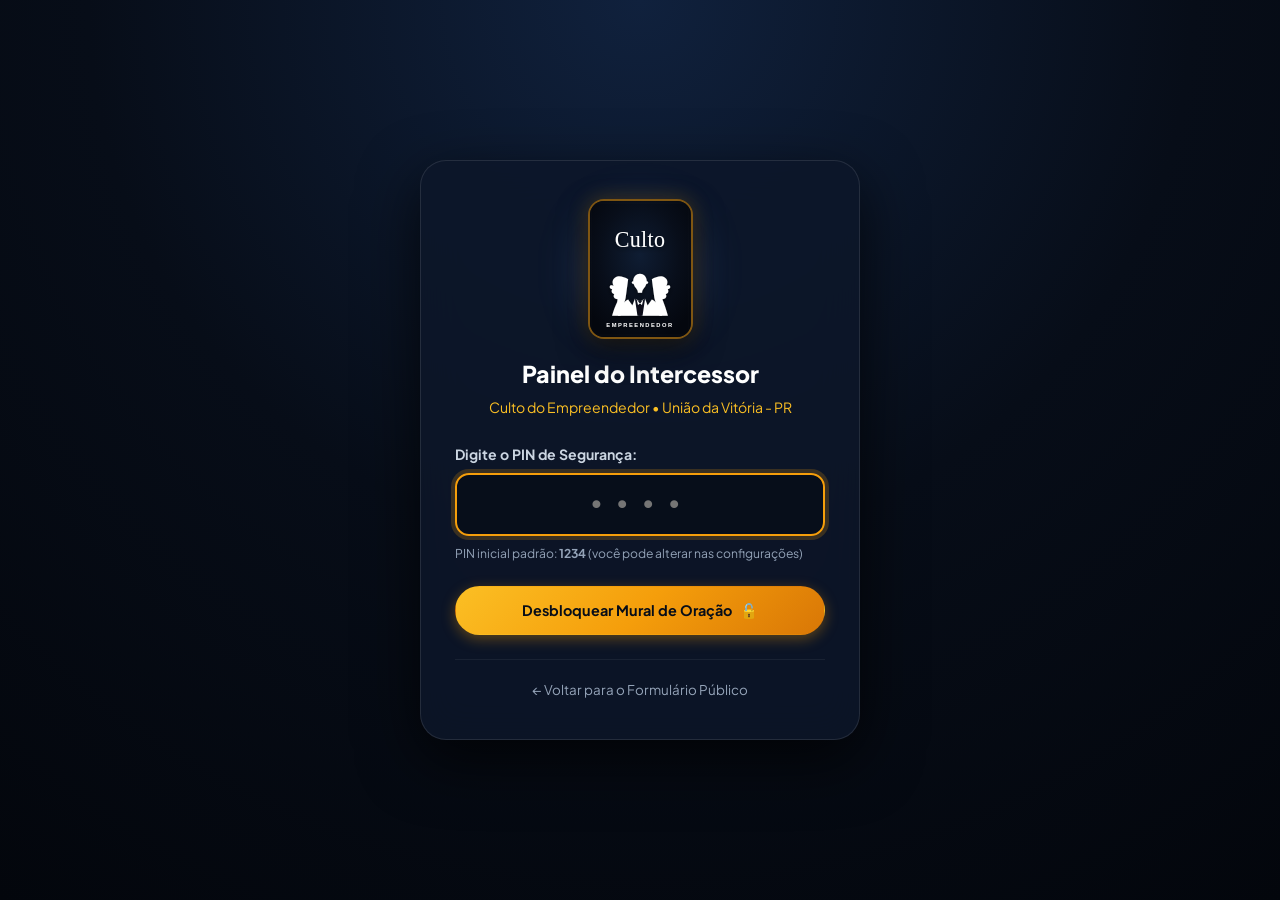
==== admin.html @ a6901bfe "Add files via upload" ====
<!DOCTYPE html>
<html lang="pt-BR">
<head>
  <meta charset="UTF-8">
  <meta name="viewport" content="width=device-width, initial-scale=1.0, maximum-scale=5.0, viewport-fit=cover">
  <meta name="theme-color" content="#060b14">
  <meta name="apple-mobile-web-app-capable" content="yes">
  <meta name="apple-mobile-web-app-status-bar-style" content="black-translucent">
  <meta name="apple-mobile-web-app-title" content="Painel do Intercessor">
  <meta name="mobile-web-app-capable" content="yes">
  <meta name="format-detection" content="telephone=no">
  <title>Painel do Intercessor - Mural Privado de Oração</title>
  <!-- Google Fonts -->
  <link rel="preconnect" href="https://fonts.googleapis.com">
  <link rel="preconnect" href="https://fonts.gstatic.com" crossorigin>
  <link href="https://fonts.googleapis.com/css2?family=Plus+Jakarta+Sans:wght@300;400;500;600;700;800&family=Playfair+Display:ital,wght@0,600;0,700;1,600&display=swap" rel="stylesheet">
  <link rel="stylesheet" href="style.css">
</head>
<body class="admin-page">

  <!-- TELA DE LOGIN / PIN DO ADMINISTRADOR -->
  <div id="admin-login-screen" class="login-overlay">
    <div class="login-card">
      <div class="login-header">
        <div class="login-logo-wrapper">
          <div class="logo-glow-aura small"></div>
          <img src="logo.svg" 
               alt="Culto do Empreendedor - União da Vitória PR" 
               class="admin-login-logo">
        </div>
        <h2 class="login-title">Painel do Intercessor</h2>
        <p class="login-subtitle">Culto do Empreendedor • União da Vitória - PR</p>
      </div>

      <form id="admin-login-form" class="login-form">
        <div class="pin-input-group">
          <label for="admin-pin-input">Digite o PIN de Segurança:</label>
          <input type="password" id="admin-pin-input" maxlength="10" placeholder="••••" inputmode="numeric" pattern="[0-9]*" autocomplete="current-password" required autofocus>
          <small class="pin-hint">PIN inicial padrão: <strong>1234</strong> (você pode alterar nas configurações)</small>
        </div>

        <button type="submit" class="btn btn-primary btn-block">
          <span>Desbloquear Mural de Oração</span>
          <span>🔓</span>
        </button>

        <p id="login-error-msg" class="login-error hidden">
          ⚠️ PIN incorreto. Tente novamente ou use o padrão 1234.
        </p>
      </form>
      <div class="login-footer">
        <a href="index.html" class="btn-link">← Voltar para o Formulário Público</a>
      </div>
    </div>
  </div>

  <!-- PAINEL PRINCIPAL DO ADMINISTRADOR (Exibido após autenticar) -->
  <div id="admin-main-dashboard" class="admin-dashboard hidden">
    
    <!-- Topbar Admin -->
    <header class="admin-topbar">
      <div class="admin-topbar-inner max-w">
        <div class="admin-brand">
          <img src="logo.svg" 
               alt="Culto do Empreendedor" 
               class="admin-brand-logo">
          <div>
            <h1 class="admin-title">Culto do Empreendedor</h1>
            <p class="admin-role-badge">União da Vitória - PR • Painel de Oração</p>
          </div>
        </div>

        <div class="admin-actions">
          <button id="btn-print-hospital" class="btn btn-secondary btn-sm btn-print-hosp-top" title="Gerar Lista em PDF das Visitas Feitas nos Hospitais">
            🏥 Visitas Hospitalares (PDF)
          </button>
          <button id="btn-print-list" class="btn btn-secondary btn-sm" title="Imprimir lista para o momento de oração">
            🖨️ Imprimir / PDF
          </button>
          <button id="btn-open-settings" class="btn btn-secondary btn-sm" title="Configurações e Senha">
            ⚙️ Configurações
          </button>
          <button id="btn-admin-logout" class="btn btn-subtle" title="Sair do painel">
            Sair 🚪
          </button>
        </div>
      </div>
    </header>

    <!-- Resumo & Estatísticas por Período -->
    <section class="admin-summary max-w">
      <div class="summary-cards-grid">
        <div class="summary-card active-card" data-period="all">
          <span class="sum-label">Total Geral</span>
          <span class="sum-count" id="count-total">0</span>
          <span class="sum-sub">Pedidos recebidos</span>
        </div>

        <div class="summary-card" data-period="today">
          <span class="sum-label">📅 Hoje</span>
          <span class="sum-count" id="count-today">0</span>
          <span class="sum-sub">Pedidos hoje</span>
        </div>

        <div class="summary-card" data-period="week">
          <span class="sum-label">🗓️ Esta Semana</span>
          <span class="sum-count" id="count-week">0</span>
          <span class="sum-sub">Últimos 7 dias</span>
        </div>

        <div class="summary-card" data-period="month">
          <span class="sum-label">📆 Este Mês</span>
          <span class="sum-count" id="count-month">0</span>
          <span class="sum-sub">Últimos 30 dias</span>
        </div>
      </div>
    </section>

    <!-- Barra de Filtros e Busca -->
    <section class="admin-filter-bar max-w">
      <!-- Seletor de Período (Hoje, Semana, Mês, Todos) -->
      <div class="period-tabs" id="period-tabs">
        <span class="filter-label">Período:</span>
        <button class="period-btn active" data-period="all">Todos</button>
        <button class="period-btn" data-period="today">📅 Por Dia (Hoje)</button>
        <button class="period-btn" data-period="week">🗓️ Por Semana</button>
        <button class="period-btn" data-period="month">📆 Por Mês</button>
      </div>

      <!-- Filtro por Status e Busca -->
      <div class="search-and-status">
        <div class="admin-search-box">
          <span>🔍</span>
          <input type="text" id="admin-search-input" placeholder="Buscar por nome, quem recebe ou propósito...">
        </div>

        <select id="select-status-filter" class="status-dropdown">
          <option value="all">Todos os Status</option>
          <option value="hospital">🏥 Visitas Hospitalares</option>
          <option value="pending">🟡 Aguardando Oração</option>
          <option value="prayed">🟢 Já Intercedido / Orado</option>
          <option value="answered">🎉 Graça Alcançada</option>
        </select>
      </div>
    </section>

    <!-- Mural de Pedidos do Administrador -->
    <main class="admin-content max-w">
      <div class="content-header-row">
        <h2 class="content-heading" id="view-title">Todos os Pedidos Recebidos</h2>
        <span class="content-counter" id="visible-counter">Exibindo 0 pedidos</span>
      </div>

      <!-- Grid de Cartões -->
      <div class="admin-prayers-grid" id="admin-prayers-grid">
        <!-- Renderizado dinamicamente pelo admin.js -->
      </div>

      <!-- Estado Vazio -->
      <div class="empty-state hidden" id="admin-empty-state">
        <div class="empty-icon">🕊️</div>
        <h3>Nenhum pedido encontrado neste período</h3>
        <p>Compartilhe o link do formulário público com as pessoas para receber os pedidos aqui.</p>
        <a href="index.html" class="btn btn-primary" style="margin-top: 14px;" target="_blank">
          Abrir Link do Formulário Público ↗️
        </a>
      </div>
    </main>

    <!-- MODAL: Configurações & Alterar PIN -->
    <div id="modal-settings" class="modal-overlay hidden">
      <div class="modal-card">
        <div class="modal-header">
          <h2 class="modal-title">⚙️ Configurações do Intercessor</h2>
          <button class="btn-close-modal" id="btn-close-settings">&times;</button>
        </div>
        <div class="modal-body">
          <div class="form-group">
            <label for="input-new-pin">Alterar PIN de Acesso:</label>
            <input type="password" id="input-new-pin" maxlength="10" placeholder="Novo PIN numérico">
            <small style="color: var(--text-muted);">Deixe vazio se não quiser alterar.</small>
          </div>

          <div class="form-group" style="margin-top: 10px;">
            <label>Backup e Segurança dos Dados:</label>
            <div style="display: flex; gap: 10px; margin-top: 6px;">
              <button id="btn-admin-export" class="btn btn-secondary btn-sm">Salvar Backup (JSON)</button>
              <button id="btn-seed-samples" class="btn btn-subtle btn-sm">Carregar Exemplos</button>
            </div>
          </div>
        </div>
        <div class="modal-actions" style="padding: 16px 24px; border-top: 1px solid var(--border-color);">
          <button id="btn-save-settings" class="btn btn-primary">Salvar Alterações</button>
        </div>
      </div>
    </div>

    <!-- MODAL: Testemunho / Graça Alcançada -->
    <div id="modal-admin-testimony" class="modal-overlay hidden">
      <div class="modal-card">
        <div class="modal-header">
          <h2 class="modal-title">🎉 Registrar Graça Alcançada</h2>
          <button class="btn-close-modal" id="btn-close-admin-testimony">&times;</button>
        </div>
        <div class="modal-body">
          <input type="hidden" id="target-prayer-id">
          <div class="form-group">
            <label for="admin-testimony-notes">Relato da Vitória ou Resposta de Oração:</label>
            <textarea id="admin-testimony-notes" rows="4" placeholder="Escreva como a oração foi respondida por Deus..."></textarea>
          </div>
        </div>
        <div class="modal-actions" style="padding: 16px 24px; border-top: 1px solid var(--border-color);">
          <button id="btn-confirm-testimony" class="btn btn-accent">Celebrar Graça 🙌</button>
        </div>
      </div>
    </div>

    <!-- MODAL: Imprimir / PDF de Visitas Hospitalares -->
    <div id="modal-print-hospital" class="modal-overlay hidden">
      <div class="modal-card modal-large">
        <div class="modal-header">
          <div>
            <h2 class="modal-title">🏥 Lista & Relatório de Visitas Hospitalares (PDF)</h2>
            <p class="modal-subtext">Culto do Empreendedor • Igreja Assembleia de Deus • União da Vitória - PR</p>
          </div>
          <button class="btn-close-modal" id="btn-close-print-hospital">&times;</button>
        </div>
        <div class="modal-body">
          <div class="hosp-print-toolbar">
            <div class="hosp-print-filter-wrap">
              <label for="select-hosp-print-status"><strong>Filtrar Visitas:</strong></label>
              <select id="select-hosp-print-status" class="hosp-select-filter">
                <option value="all">Todas as Visitas Hospitalares</option>
                <option value="prayed">Visitas Feitas / Realizadas (🟢 Oradas no Leito)</option>
                <option value="pending">Visitas Pendentes (🟡 Aguardando Visita)</option>
                <option value="answered">Visitas Concluídas com Graça (🎉 Altas Médicas)</option>
              </select>
            </div>
            <div id="hosp-print-summary-count" class="hosp-print-count-badge">
              Carregando visitas...
            </div>
          </div>

          <!-- Documento Visual Pré-visualizado -->
          <div class="hosp-print-preview-scroll">
            <div id="hosp-print-sheet-content" class="hosp-print-sheet">
              <!-- Renderizado dinamicamente via JS -->
            </div>
          </div>
        </div>
        <div class="modal-actions modal-actions-between">
          <button id="btn-close-print-hosp-bottom" class="btn btn-secondary">Fechar</button>
          <button id="btn-confirm-print-hospital" class="btn btn-primary btn-print-hosp-action">
            🖨️ Imprimir / Salvar em PDF
          </button>
        </div>
      </div>
    </div>

  </div>

  <!-- Toast -->
  <div id="toast" class="toast hidden">
    <span id="toast-message">Mensagem</span>
  </div>

  <script src="admin.js"></script>
</body>
</html>
---- style.css ----
/* ========================================================
   Culto do Empreendedor • União da Vitória - PR
   Folha de Estilos de Alto Padrão (Dark Luxury Executive)
   1. Design do Formulário Público (index.html)
   2. Design do Painel do Administrador (admin.html)
   3. Estilos de Impressão (@media print)
======================================================== */

:root {
  /* Paleta Executiva Noturna com Detalhes em Ouro Imperial */
  --bg-primary: #060b14;
  --bg-secondary: #0a1222;
  --bg-card: rgba(13, 23, 42, 0.85);
  --bg-card-hover: rgba(19, 33, 60, 0.9);
  --border-color: rgba(255, 255, 255, 0.1);
  --border-subtle: rgba(255, 255, 255, 0.06);

  --text-primary: #ffffff;
  --text-secondary: #cbd5e1;
  --text-muted: #94a3b8;

  --gold: #f59e0b;
  --gold-light: #fbbf24;
  --gold-warm: #fef08a;
  --gold-dark: #b45309;
  --gold-glow: rgba(245, 158, 11, 0.35);

  --primary: #f59e0b;
  --primary-hover: #d97706;
  --primary-soft: rgba(245, 158, 11, 0.15);

  --urgent-bg: rgba(239, 68, 68, 0.15);
  --urgent-border: rgba(239, 68, 68, 0.4);
  --urgent-text: #fca5a5;

  --success-bg: rgba(16, 185, 129, 0.15);
  --success-border: rgba(16, 185, 129, 0.35);
  --success-text: #6ee7b7;

  --radius-sm: 8px;
  --radius-md: 14px;
  --radius-lg: 22px;
  --radius-full: 9999px;

  --shadow-sm: 0 2px 8px rgba(0, 0, 0, 0.3);
  --shadow-md: 0 8px 24px rgba(0, 0, 0, 0.45);
  --shadow-lg: 0 16px 48px rgba(0, 0, 0, 0.6);
  --shadow-gold: 0 0 30px rgba(245, 158, 11, 0.28);

  --font-main: 'Plus Jakarta Sans', -apple-system, BlinkMacSystemFont, sans-serif;
  --font-serif: 'Playfair Display', Georgia, serif;
}

* {
  box-sizing: border-box;
  margin: 0;
  padding: 0;
}

body {
  font-family: var(--font-main);
  background-color: var(--bg-primary);
  color: var(--text-primary);
  line-height: 1.6;
  min-height: 100vh;
  -webkit-font-smoothing: antialiased;
}

.max-w {
  max-width: 1100px;
  margin-left: auto;
  margin-right: auto;
  padding-left: 20px;
  padding-right: 20px;
}

.hidden {
  display: none !important;
}

/* ========================================================
   PARTE 1: FORMULÁRIO PÚBLICO (index.html)
======================================================== */
.public-page {
  background: radial-gradient(circle at 50% 0%, #10213d 0%, #091224 45%, #040810 100%);
  display: flex;
  flex-direction: column;
  min-height: 100vh;
  position: relative;
  overflow-x: hidden;
}

.public-container {
  max-width: 680px;
  margin: 0 auto;
  padding: 30px 20px 50px;
  display: flex;
  flex-direction: column;
  gap: 22px;
  flex-grow: 1;
  position: relative;
  z-index: 10;
}

/* Top Header Público */
.public-header {
  text-align: center;
  padding: 10px 0 6px;
  display: flex;
  flex-direction: column;
  align-items: center;
}

/* Logo Oficial com Aura Estilosa */
.logo-wrapper {
  position: relative;
  display: inline-flex;
  justify-content: center;
  align-items: center;
  margin-bottom: 22px;
}

.logo-glow-aura {
  position: absolute;
  width: 170px;
  height: 220px;
  border-radius: 30px;
  background: radial-gradient(circle, rgba(245, 158, 11, 0.45) 0%, rgba(59, 130, 246, 0.25) 55%, transparent 75%);
  filter: blur(28px);
  animation: auraPulse 4s infinite ease-in-out;
  pointer-events: none;
}

.logo-glow-aura.small {
  width: 120px;
  height: 150px;
  filter: blur(20px);
}

@keyframes auraPulse {
  0%, 100% {
    opacity: 0.5;
    transform: scale(0.95);
  }
  50% {
    opacity: 0.95;
    transform: scale(1.06);
  }
}

.culto-logo {
  width: 145px;
  height: auto;
  aspect-ratio: 3/4;
  border-radius: 20px;
  object-fit: cover;
  border: 2px solid rgba(245, 158, 11, 0.5);
  box-shadow: 0 16px 40px rgba(0, 0, 0, 0.8), 0 0 30px rgba(245, 158, 11, 0.28);
  position: relative;
  z-index: 2;
  background: #080e1a;
  transition: transform 0.3s cubic-bezier(0.16, 1, 0.3, 1), box-shadow 0.3s;
}

.culto-logo:hover {
  transform: translateY(-4px) scale(1.02);
  border-color: #f59e0b;
  box-shadow: 0 20px 50px rgba(0, 0, 0, 0.9), 0 0 45px rgba(245, 158, 11, 0.45);
}

/* Badge Oficial */
.brand-badge {
  display: inline-flex;
  align-items: center;
  gap: 8px;
  background: rgba(245, 158, 11, 0.12);
  color: var(--gold-light);
  padding: 7px 20px;
  border-radius: var(--radius-full);
  font-size: 0.82rem;
  font-weight: 800;
  letter-spacing: 0.08em;
  text-transform: uppercase;
  margin-bottom: 12px;
  border: 1px solid rgba(245, 158, 11, 0.35);
  box-shadow: 0 0 20px rgba(245, 158, 11, 0.15);
}

.brand-star {
  color: var(--gold);
  font-size: 0.85rem;
}

.public-title {
  font-family: var(--font-serif);
  font-size: 2.3rem;
  font-weight: 700;
  color: #ffffff;
  letter-spacing: -0.02em;
  line-height: 1.2;
  margin-bottom: 8px;
  text-shadow: 0 2px 14px rgba(0, 0, 0, 0.6);
}

.public-subtitle {
  font-size: 0.94rem;
  color: var(--text-muted);
  font-style: italic;
  max-width: 520px;
  margin: 0 auto;
  line-height: 1.5;
}

/* Versículo Destaque */
.verse-banner-small {
  background: rgba(245, 158, 11, 0.08);
  border: 1px solid rgba(245, 158, 11, 0.25);
  border-radius: 16px;
  padding: 14px 22px;
  text-align: center;
  box-shadow: var(--shadow-sm);
  backdrop-filter: blur(12px);
}

.verse-quote {
  display: block;
  font-size: 0.94rem;
  font-weight: 600;
  color: var(--gold-warm);
  font-style: italic;
}

.verse-ref {
  display: block;
  font-size: 0.82rem;
  font-weight: 800;
  color: var(--gold);
  margin-top: 4px;
}

/* Card Principal do Formulário */
.form-card {
  background: var(--bg-card);
  border: 1px solid var(--border-color);
  border-radius: 26px;
  padding: 32px 34px;
  box-shadow: 0 20px 60px rgba(0, 0, 0, 0.6), inset 0 1px 0 rgba(255, 255, 255, 0.1);
  backdrop-filter: blur(20px);
}

.card-intro {
  display: flex;
  align-items: center;
  gap: 14px;
  margin-bottom: 24px;
  padding-bottom: 18px;
  border-bottom: 1px solid var(--border-subtle);
}

.intro-icon {
  font-size: 2.4rem;
  line-height: 1;
}

.card-intro-title {
  font-size: 1.3rem;
  font-weight: 800;
  color: #ffffff;
}

.card-intro-desc {
  font-size: 0.88rem;
  color: var(--text-muted);
}

.public-form {
  display: flex;
  flex-direction: column;
  gap: 22px;
}

.form-field {
  display: flex;
  flex-direction: column;
  gap: 7px;
}

.field-label {
  display: flex;
  align-items: center;
  gap: 10px;
  font-size: 0.98rem;
  font-weight: 700;
  color: #ffffff;
}

.label-number {
  width: 26px;
  height: 26px;
  border-radius: 50%;
  background: linear-gradient(135deg, #fbbf24 0%, #f59e0b 50%, #d97706 100%);
  color: #070d18;
  font-size: 0.82rem;
  display: flex;
  align-items: center;
  justify-content: center;
  font-weight: 900;
  box-shadow: 0 2px 10px rgba(245, 158, 11, 0.4);
}

.field-help {
  font-size: 0.82rem;
  color: var(--text-muted);
  line-height: 1.4;
}

.input-wrap input,
.input-wrap textarea,
.field-sub select {
  width: 100%;
  border: 1.5px solid rgba(255, 255, 255, 0.12);
  background: rgba(7, 14, 26, 0.85);
  color: #ffffff;
  border-radius: var(--radius-md);
  padding: 13px 18px;
  font-size: 0.96rem;
  font-family: inherit;
  outline: none;
  transition: all 0.25s;
}

.input-wrap input::placeholder,
.input-wrap textarea::placeholder {
  color: #64748b;
}

.input-wrap input:focus,
.input-wrap textarea:focus,
.field-sub select:focus {
  border-color: var(--gold);
  box-shadow: 0 0 0 4px rgba(245, 158, 11, 0.2);
  background: #091224;
}

.input-wrap input:disabled {
  background: rgba(15, 23, 42, 0.5);
  color: #64748b;
  cursor: not-allowed;
  border-color: rgba(255, 255, 255, 0.05);
}

.checkbox-inline {
  display: inline-flex;
  align-items: center;
  gap: 8px;
  font-size: 0.85rem;
  color: var(--text-secondary);
  cursor: pointer;
  margin-top: 4px;
  user-select: none;
}

/* Bloco de Telefone & Devocional (Campo 1) */
.phone-devotional-box {
  margin-top: 10px;
  background: rgba(15, 23, 42, 0.45);
  border: 1px solid rgba(245, 158, 11, 0.25);
  border-radius: var(--radius-md);
  padding: 14px 16px;
  display: flex;
  flex-direction: column;
  gap: 8px;
  transition: all 0.25s;
}

.phone-devotional-box:hover {
  border-color: rgba(245, 158, 11, 0.45);
  background: rgba(15, 23, 42, 0.65);
}

.phone-input-header {
  display: flex;
  align-items: center;
  justify-content: space-between;
}

.phone-label {
  display: flex;
  align-items: center;
  gap: 8px;
  font-size: 0.88rem;
  font-weight: 700;
  color: #fbbf24;
}

.badge-optional {
  font-size: 0.72rem;
  font-weight: 700;
  color: #94a3b8;
  background: rgba(255, 255, 255, 0.08);
  padding: 2px 8px;
  border-radius: 9999px;
  border: 1px solid rgba(255, 255, 255, 0.1);
  text-transform: uppercase;
  letter-spacing: 0.04em;
}

.devotional-checkbox {
  color: #cbd5e1;
  font-size: 0.84rem;
  font-weight: 500;
  margin-top: 4px;
  line-height: 1.4;
}

.devotional-checkbox span {
  color: #fef08a;
}

.badge-devotional {
  background: rgba(16, 185, 129, 0.15);
  color: #34d399;
  border: 1px solid rgba(16, 185, 129, 0.35);
}

.person-phone-row {
  margin-top: 4px;
}

.phone-actions {
  display: flex;
  align-items: center;
  gap: 10px;
  flex-wrap: wrap;
}

.btn-whatsapp-direct {
  display: inline-flex;
  align-items: center;
  gap: 5px;
  background: #25d366;
  color: #ffffff;
  font-size: 0.75rem;
  font-weight: 800;
  text-decoration: none;
  padding: 3px 10px;
  border-radius: 9999px;
  box-shadow: 0 2px 8px rgba(37, 211, 102, 0.3);
  transition: all 0.2s;
}

.btn-whatsapp-direct:hover {
  background: #22bf5b;
  transform: translateY(-1px);
  color: #ffffff;
}

.form-field-row {
  display: grid;
  grid-template-columns: 1.2fr 1fr;
  gap: 16px;
  align-items: center;
  background: rgba(7, 14, 26, 0.6);
  border: 1px solid var(--border-subtle);
  border-radius: var(--radius-md);
  padding: 14px 18px;
}

.field-sub {
  display: flex;
  flex-direction: column;
  gap: 4px;
}

.sub-label {
  font-size: 0.82rem;
  font-weight: 700;
  color: var(--gold-light);
}

.urgent-toggle {
  display: flex;
  align-items: center;
  gap: 10px;
  background: var(--urgent-bg);
  border: 1px solid var(--urgent-border);
  border-radius: var(--radius-sm);
  padding: 8px 12px;
  cursor: pointer;
}

.urgent-toggle-content span {
  display: block;
  font-size: 0.86rem;
  font-weight: 700;
  color: #f87171;
}

.urgent-toggle-content small {
  display: block;
  font-size: 0.72rem;
  color: #fca5a5;
}

/* Card de Convite do Culto Presencial */
.church-invite-card {
  background: rgba(10, 18, 34, 0.75);
  border: 1.5px solid rgba(245, 158, 11, 0.35);
  border-radius: 20px;
  padding: 16px 20px;
  transition: all 0.25s;
  backdrop-filter: blur(12px);
}

.church-invite-card:hover {
  border-color: rgba(245, 158, 11, 0.55);
  background: rgba(14, 25, 48, 0.85);
}

.church-invite-header {
  display: flex;
  align-items: flex-start;
  gap: 12px;
  cursor: pointer;
  user-select: none;
}

.church-invite-header input[type="checkbox"] {
  width: 18px;
  height: 18px;
  margin-top: 3px;
  accent-color: #f59e0b;
  cursor: pointer;
}

.invite-header-text {
  display: flex;
  flex-direction: column;
}

.invite-title {
  font-size: 0.96rem;
  font-weight: 800;
  color: #fbbf24;
}

.invite-desc {
  font-size: 0.82rem;
  color: var(--text-muted);
  margin-top: 2px;
}

/* Detalhes de Localização & Google Maps */
.church-location-box {
  margin-top: 16px;
  padding-top: 16px;
  border-top: 1px solid rgba(255, 255, 255, 0.1);
  display: flex;
  flex-direction: column;
  gap: 10px;
  animation: fadeIn 0.3s ease;
}

.location-badge {
  display: inline-block;
  background: rgba(245, 158, 11, 0.15);
  color: #fbbf24;
  border: 1px solid rgba(245, 158, 11, 0.35);
  border-radius: 9999px;
  padding: 3px 12px;
  font-size: 0.74rem;
  font-weight: 800;
  text-transform: uppercase;
  letter-spacing: 0.05em;
  width: fit-content;
}

.church-name {
  font-size: 1.05rem;
  font-weight: 800;
  color: #ffffff;
}

.church-address {
  font-size: 0.92rem;
  color: #cbd5e1;
  line-height: 1.45;
}

.church-address strong {
  color: #fbbf24;
}

.church-welcome-note {
  font-size: 0.86rem;
  color: #fef08a;
  background: rgba(245, 158, 11, 0.08);
  padding: 10px 14px;
  border-radius: 12px;
  border: 1px dashed rgba(245, 158, 11, 0.3);
  line-height: 1.45;
}

.btn-maps-link {
  display: inline-flex;
  align-items: center;
  justify-content: center;
  gap: 8px;
  background: linear-gradient(135deg, #1e40af 0%, #2563eb 100%);
  color: #ffffff;
  text-decoration: none;
  padding: 12px 24px;
  border-radius: var(--radius-full);
  font-weight: 800;
  font-size: 0.92rem;
  box-shadow: 0 4px 16px rgba(37, 99, 235, 0.4);
  border: 1px solid rgba(255, 255, 255, 0.2);
  transition: all 0.25s;
  width: fit-content;
  margin-top: 4px;
}

.btn-maps-link:hover {
  background: linear-gradient(135deg, #2563eb 0%, #3b82f6 100%);
  transform: translateY(-2px);
  box-shadow: 0 8px 24px rgba(37, 99, 235, 0.6);
  color: #ffffff;
}

.btn-maps-link.small {
  padding: 8px 18px;
  font-size: 0.82rem;
  margin-top: 8px;
}

.maps-arrow {
  font-size: 1.1rem;
  line-height: 1;
}

.location-buttons-row {
  display: flex;
  gap: 10px;
  flex-wrap: wrap;
  margin-top: 6px;
  align-items: center;
}

/* Botão Instagram Oficial */
.btn-instagram-pill {
  display: inline-flex;
  align-items: center;
  gap: 8px;
  background: linear-gradient(45deg, #f09433 0%, #e6683c 25%, #dc2743 50%, #cc2366 75%, #bc1888 100%);
  color: #ffffff;
  padding: 8px 20px;
  border-radius: var(--radius-full);
  font-size: 0.84rem;
  font-weight: 800;
  text-decoration: none;
  box-shadow: 0 4px 16px rgba(220, 39, 67, 0.4);
  border: 1px solid rgba(255, 255, 255, 0.25);
  transition: all 0.25s cubic-bezier(0.16, 1, 0.3, 1);
  margin-bottom: 12px;
}

.btn-instagram-pill:hover {
  transform: translateY(-2px) scale(1.03);
  box-shadow: 0 8px 26px rgba(220, 39, 67, 0.6);
  filter: brightness(1.1);
  color: #ffffff;
}

.btn-instagram-secondary {
  display: inline-flex;
  align-items: center;
  justify-content: center;
  gap: 8px;
  background: rgba(220, 39, 67, 0.15);
  color: #ffffff;
  text-decoration: none;
  padding: 12px 22px;
  border-radius: var(--radius-full);
  font-weight: 800;
  font-size: 0.92rem;
  box-shadow: 0 4px 14px rgba(220, 39, 67, 0.25);
  border: 1.5px solid rgba(220, 39, 67, 0.5);
  transition: all 0.25s;
  width: fit-content;
  margin-top: 4px;
}

.btn-instagram-secondary:hover {
  background: linear-gradient(45deg, #f09433 0%, #dc2743 50%, #bc1888 100%);
  transform: translateY(-2px);
  box-shadow: 0 8px 24px rgba(220, 39, 67, 0.55);
  border-color: transparent;
  color: #ffffff;
}

.btn-instagram-secondary.small {
  padding: 8px 16px;
  font-size: 0.82rem;
  margin-top: 8px;
}

.insta-icon {
  flex-shrink: 0;
}

/* Localização na Confirmação */
.conf-church-location {
  background: rgba(10, 18, 34, 0.85);
  border: 1.5px solid rgba(245, 158, 11, 0.35);
  border-radius: 20px;
  padding: 18px 22px;
  width: 100%;
  max-width: 520px;
  display: flex;
  gap: 14px;
  align-items: flex-start;
  text-align: left;
}

.conf-loc-buttons {
  display: flex;
  gap: 10px;
  flex-wrap: wrap;
  align-items: center;
}

.conf-loc-icon {
  font-size: 2.2rem;
  line-height: 1;
}

.conf-loc-content {
  display: flex;
  flex-direction: column;
}

.conf-loc-title {
  font-size: 1rem;
  font-weight: 800;
  color: #fbbf24;
  margin-bottom: 4px;
}

.conf-loc-address {
  font-size: 0.88rem;
  color: #cbd5e1;
  line-height: 1.45;
}

.conf-loc-address strong {
  color: #ffffff;
}

/* Badge no Admin */
.badge-attend {
  background: rgba(245, 158, 11, 0.2);
  color: #fbbf24;
  border: 1px solid rgba(245, 158, 11, 0.45);
}

/* Botão de Envio Estiloso */
.btn-submit-prayer {
  background: linear-gradient(135deg, #fbbf24 0%, #f59e0b 50%, #d97706 100%);
  color: #070d18;
  border: none;
  border-radius: var(--radius-full);
  padding: 16px 32px;
  font-size: 1.05rem;
  font-weight: 900;
  font-family: inherit;
  cursor: pointer;
  display: flex;
  align-items: center;
  justify-content: center;
  gap: 12px;
  box-shadow: 0 8px 28px rgba(245, 158, 11, 0.45);
  transition: all 0.25s cubic-bezier(0.16, 1, 0.3, 1);
  margin-top: 6px;
  letter-spacing: 0.02em;
}

.btn-submit-prayer:hover {
  transform: translateY(-2px);
  box-shadow: 0 12px 36px rgba(245, 158, 11, 0.6);
  filter: brightness(1.05);
}

.btn-arrow {
  font-size: 1.25rem;
}

.privacy-notice {
  text-align: center;
  font-size: 0.82rem;
  color: var(--text-muted);
  background: rgba(7, 14, 26, 0.7);
  padding: 12px 16px;
  border-radius: var(--radius-md);
  border: 1px solid var(--border-subtle);
  line-height: 1.45;
}

/* Tela de Confirmação */
.confirmation-card {
  background: var(--bg-card);
  border: 1px solid var(--success-border);
  border-radius: 26px;
  padding: 42px 34px;
  text-align: center;
  box-shadow: 0 20px 60px rgba(0, 0, 0, 0.6);
  display: flex;
  flex-direction: column;
  align-items: center;
  gap: 18px;
  backdrop-filter: blur(20px);
  animation: fadeIn 0.3s ease;
}

@keyframes fadeIn {
  from { opacity: 0; transform: translateY(12px); }
  to { opacity: 1; transform: translateY(0); }
}

.conf-icon {
  font-size: 3.8rem;
  line-height: 1;
}

.conf-title {
  font-family: var(--font-serif);
  font-size: 1.95rem;
  font-weight: 700;
  color: #ffffff;
}

.conf-desc {
  font-size: 0.96rem;
  color: var(--text-secondary);
  max-width: 480px;
}

.conf-details {
  background: rgba(7, 14, 26, 0.8);
  border: 1px solid var(--border-color);
  border-radius: var(--radius-md);
  padding: 18px 22px;
  width: 100%;
  max-width: 520px;
  text-align: left;
  display: flex;
  flex-direction: column;
  gap: 10px;
  font-size: 0.92rem;
}

.conf-detail-item strong {
  font-size: 0.78rem;
  text-transform: uppercase;
  color: var(--gold-light);
  letter-spacing: 0.05em;
}

.conf-verse {
  background: rgba(245, 158, 11, 0.1);
  border: 1px solid rgba(245, 158, 11, 0.25);
  border-radius: var(--radius-md);
  padding: 16px 22px;
  max-width: 520px;
  font-size: 0.92rem;
  color: var(--gold-warm);
  font-style: italic;
  line-height: 1.5;
}

.conf-verse cite {
  display: block;
  font-style: normal;
  font-weight: 700;
  font-size: 0.84rem;
  margin-top: 6px;
  color: var(--gold);
}

.btn-new-submission {
  background: transparent;
  border: 1.5px solid rgba(255, 255, 255, 0.2);
  color: #ffffff;
  font-family: inherit;
  font-size: 0.95rem;
  font-weight: 700;
  padding: 12px 28px;
  border-radius: var(--radius-full);
  cursor: pointer;
  transition: all 0.2s;
  margin-top: 8px;
}

.btn-new-submission:hover {
  background: rgba(255, 255, 255, 0.1);
  border-color: #ffffff;
}

.public-footer {
  text-align: center;
  font-size: 0.82rem;
  color: var(--text-muted);
  margin-top: auto;
  padding-top: 24px;
}

.admin-access-link a {
  color: var(--text-muted);
  text-decoration: none;
  font-size: 0.8rem;
  border-bottom: 1px dotted rgba(255, 255, 255, 0.2);
  transition: color 0.2s;
}

.admin-access-link a:hover {
  color: var(--gold);
  border-color: var(--gold);
}

/* ========================================================
   PARTE 2: PAINEL DO ADMINISTRADOR (admin.html)
======================================================== */
.admin-page {
  background: radial-gradient(circle at 50% 0%, #10213d 0%, #070d18 50%, #03060c 100%);
  min-height: 100vh;
  color: #f1f5f9;
}

/* Tela de Login / PIN */
.login-overlay {
  display: flex;
  align-items: center;
  justify-content: center;
  min-height: 100vh;
  padding: 20px;
}

.login-card {
  background: var(--bg-card);
  border: 1px solid var(--border-color);
  border-radius: 26px;
  padding: 38px 34px;
  max-width: 440px;
  width: 100%;
  box-shadow: 0 20px 60px rgba(0, 0, 0, 0.7);
  text-align: center;
  backdrop-filter: blur(20px);
}

.login-logo-wrapper {
  position: relative;
  display: inline-flex;
  justify-content: center;
  align-items: center;
  margin-bottom: 16px;
}

.admin-login-logo {
  width: 105px;
  height: auto;
  aspect-ratio: 3/4;
  border-radius: 16px;
  object-fit: cover;
  border: 2px solid rgba(245, 158, 11, 0.5);
  box-shadow: 0 10px 30px rgba(0, 0, 0, 0.7), 0 0 20px rgba(245, 158, 11, 0.25);
  position: relative;
  z-index: 2;
  background: #080e1a;
}

.login-title {
  font-size: 1.45rem;
  font-weight: 800;
  color: #ffffff;
}

.login-subtitle {
  font-size: 0.88rem;
  color: var(--gold-light);
  margin-top: 4px;
  margin-bottom: 24px;
}

.pin-input-group {
  display: flex;
  flex-direction: column;
  gap: 8px;
  text-align: left;
  margin-bottom: 22px;
}

.pin-input-group label {
  font-size: 0.88rem;
  font-weight: 700;
  color: var(--text-secondary);
}

.pin-input-group input {
  padding: 14px;
  font-size: 1.7rem;
  letter-spacing: 0.35em;
  text-align: center;
  border: 2px solid rgba(255, 255, 255, 0.15);
  background: rgba(7, 14, 26, 0.9);
  color: #ffffff;
  border-radius: var(--radius-md);
  outline: none;
  font-family: monospace;
  transition: all 0.2s;
}

.pin-input-group input:focus {
  border-color: var(--gold);
  box-shadow: 0 0 0 4px rgba(245, 158, 11, 0.2);
}

.pin-hint {
  font-size: 0.76rem;
  color: var(--text-muted);
}

.login-error {
  margin-top: 12px;
  font-size: 0.85rem;
  color: #f87171;
  font-weight: 600;
}

.login-footer {
  margin-top: 24px;
  padding-top: 16px;
  border-top: 1px solid var(--border-subtle);
}

.btn-link {
  color: var(--text-muted);
  text-decoration: none;
  font-size: 0.84rem;
}

.btn-link:hover {
  color: var(--gold);
}

/* Topbar Admin */
.admin-topbar {
  background: rgba(10, 18, 34, 0.9);
  border-bottom: 1px solid var(--border-color);
  position: sticky;
  top: 0;
  z-index: 50;
  backdrop-filter: blur(14px);
  box-shadow: var(--shadow-sm);
}

.admin-topbar-inner {
  display: flex;
  align-items: center;
  justify-content: space-between;
  padding-top: 14px;
  padding-bottom: 14px;
}

.admin-brand {
  display: flex;
  align-items: center;
  gap: 14px;
}

.admin-brand-logo {
  width: 46px;
  height: auto;
  aspect-ratio: 3/4;
  border-radius: 8px;
  object-fit: cover;
  border: 1.5px solid var(--gold);
  box-shadow: 0 2px 10px rgba(245, 158, 11, 0.3);
  background: #080e1a;
}

.admin-title {
  font-size: 1.25rem;
  font-weight: 800;
  color: #ffffff;
  line-height: 1.1;
}

.admin-role-badge {
  font-size: 0.74rem;
  font-weight: 800;
  color: var(--gold-light);
  letter-spacing: 0.05em;
  text-transform: uppercase;
}

.admin-actions {
  display: flex;
  align-items: center;
  gap: 10px;
}

/* Botões Globais */
.btn {
  display: inline-flex;
  align-items: center;
  justify-content: center;
  gap: 8px;
  font-weight: 700;
  font-size: 0.9rem;
  padding: 10px 20px;
  border-radius: var(--radius-full);
  border: 1px solid transparent;
  cursor: pointer;
  transition: all 0.2s;
  font-family: inherit;
}

.btn-primary {
  background: linear-gradient(135deg, #fbbf24 0%, #f59e0b 50%, #d97706 100%);
  color: #070d18;
  box-shadow: 0 4px 14px rgba(245, 158, 11, 0.35);
}

.btn-primary:hover {
  transform: translateY(-1px);
  filter: brightness(1.06);
}

.btn-secondary {
  background: rgba(13, 23, 42, 0.8);
  color: var(--text-primary);
  border: 1px solid var(--border-color);
}

.btn-secondary:hover {
  background: rgba(19, 33, 60, 0.95);
  border-color: var(--gold);
}

.btn-subtle {
  background: transparent;
  border: none;
  font-size: 0.84rem;
  color: var(--text-muted);
  cursor: pointer;
}

.btn-subtle:hover {
  color: #ffffff;
}

.btn-sm {
  padding: 7px 14px;
  font-size: 0.82rem;
}

.btn-block {
  width: 100%;
  padding: 14px;
}

/* Resumo & Estatísticas */
.admin-summary {
  margin-top: 24px;
}

.summary-cards-grid {
  display: grid;
  grid-template-columns: repeat(4, 1fr);
  gap: 16px;
}

.summary-card {
  background: var(--bg-card);
  border: 1px solid var(--border-color);
  border-radius: 20px;
  padding: 18px 22px;
  box-shadow: var(--shadow-sm);
  display: flex;
  flex-direction: column;
  cursor: pointer;
  backdrop-filter: blur(14px);
  transition: all 0.2s;
}

.summary-card:hover {
  transform: translateY(-2px);
  border-color: var(--gold);
  box-shadow: 0 8px 24px rgba(245, 158, 11, 0.2);
}

.sum-label {
  font-size: 0.84rem;
  font-weight: 700;
  color: var(--text-muted);
}

.sum-count {
  font-size: 2.2rem;
  font-weight: 900;
  color: var(--gold);
  line-height: 1.15;
  margin: 4px 0;
}

.sum-sub {
  font-size: 0.76rem;
  color: var(--text-muted);
}

/* Barra de Filtros e Busca */
.admin-filter-bar {
  margin-top: 20px;
  display: flex;
  flex-direction: column;
  gap: 14px;
}

.period-tabs {
  display: flex;
  align-items: center;
  gap: 8px;
  background: var(--bg-card);
  border: 1px solid var(--border-color);
  padding: 8px 14px;
  border-radius: var(--radius-full);
  box-shadow: var(--shadow-sm);
  overflow-x: auto;
  backdrop-filter: blur(12px);
}

.filter-label {
  font-size: 0.82rem;
  font-weight: 800;
  color: var(--gold-light);
  text-transform: uppercase;
  margin-right: 4px;
}

.period-btn {
  background: transparent;
  border: none;
  font-family: inherit;
  font-size: 0.88rem;
  font-weight: 600;
  color: var(--text-muted);
  padding: 7px 16px;
  border-radius: var(--radius-full);
  cursor: pointer;
  transition: all 0.2s;
  white-space: nowrap;
}

.period-btn:hover {
  color: #ffffff;
}

.period-btn.active {
  background: linear-gradient(135deg, #fbbf24 0%, #f59e0b 100%);
  color: #070d18;
  font-weight: 800;
  box-shadow: 0 2px 10px rgba(245, 158, 11, 0.4);
}

.search-and-status {
  display: flex;
  align-items: center;
  gap: 12px;
}

.admin-search-box {
  flex-grow: 1;
  display: flex;
  align-items: center;
  gap: 10px;
  background: var(--bg-card);
  border: 1px solid var(--border-color);
  border-radius: var(--radius-full);
  padding: 9px 18px;
  box-shadow: var(--shadow-sm);
}

.admin-search-box input {
  border: none;
  background: transparent;
  width: 100%;
  font-size: 0.92rem;
  color: #ffffff;
  font-family: inherit;
  outline: none;
}

.status-dropdown {
  background: var(--bg-card);
  border: 1px solid var(--border-color);
  color: #ffffff;
  border-radius: var(--radius-full);
  padding: 10px 18px;
  font-size: 0.88rem;
  font-weight: 600;
  font-family: inherit;
  outline: none;
  box-shadow: var(--shadow-sm);
}

/* Mural de Pedidos */
.admin-content {
  margin-top: 24px;
  margin-bottom: 60px;
}

.content-header-row {
  display: flex;
  align-items: center;
  justify-content: space-between;
  margin-bottom: 16px;
}

.content-heading {
  font-size: 1.35rem;
  font-weight: 800;
  color: #ffffff;
}

.content-counter {
  font-size: 0.84rem;
  font-weight: 600;
  color: var(--text-muted);
}

.admin-prayers-grid {
  display: flex;
  flex-direction: column;
  gap: 18px;
}

/* Cartão Individual de Oração */
.admin-card {
  background: var(--bg-card);
  border: 1px solid var(--border-color);
  border-radius: 22px;
  padding: 22px 26px;
  box-shadow: var(--shadow-md);
  display: flex;
  flex-direction: column;
  gap: 16px;
  backdrop-filter: blur(14px);
  transition: transform 0.2s, box-shadow 0.2s;
}

.admin-card:hover {
  box-shadow: 0 12px 36px rgba(0, 0, 0, 0.6);
  border-color: rgba(245, 158, 11, 0.4);
}

.admin-card.card-urgent {
  border-color: var(--urgent-border);
  border-left: 6px solid #ef4444;
  background: linear-gradient(90deg, rgba(239, 68, 68, 0.12) 0%, rgba(13, 23, 42, 0.85) 160px);
}

.admin-card-header {
  display: flex;
  align-items: center;
  justify-content: space-between;
  flex-wrap: wrap;
  gap: 8px;
}

.header-tags {
  display: flex;
  align-items: center;
  gap: 8px;
  flex-wrap: wrap;
}

.admin-badge {
  font-size: 0.78rem;
  font-weight: 700;
  padding: 4px 10px;
  border-radius: var(--radius-full);
}

.badge-pending {
  background: rgba(245, 158, 11, 0.15);
  color: var(--gold-light);
  border: 1px solid rgba(245, 158, 11, 0.3);
}

.badge-prayed {
  background: var(--success-bg);
  color: var(--success-text);
  border: 1px solid var(--success-border);
}

.badge-answered {
  background: rgba(99, 102, 241, 0.2);
  color: #a5b4fc;
  border: 1px solid rgba(99, 102, 241, 0.4);
}

.badge-category {
  background: rgba(255, 255, 255, 0.08);
  color: var(--text-secondary);
}

.badge-urgent-pulse {
  background: rgba(239, 68, 68, 0.25);
  color: #fca5a5;
  border: 1px solid rgba(239, 68, 68, 0.5);
  animation: pulse-urgent 2s infinite;
}

@keyframes pulse-urgent {
  0%, 100% { opacity: 1; }
  50% { opacity: 0.65; }
}

.admin-card-date {
  font-size: 0.82rem;
  font-weight: 600;
  color: var(--text-muted);
}

/* Linha dos Participantes */
.admin-people-box {
  display: grid;
  grid-template-columns: 1fr 1fr;
  gap: 12px;
  background: rgba(7, 14, 26, 0.7);
  border: 1px solid var(--border-subtle);
  border-radius: var(--radius-md);
  padding: 12px 18px;
}

.person-row {
  display: flex;
  flex-direction: column;
}

.person-row.highlight-target {
  border-left: 2px solid var(--gold);
  padding-left: 14px;
}

.person-label {
  font-size: 0.75rem;
  font-weight: 800;
  text-transform: uppercase;
  color: var(--gold-light);
  letter-spacing: 0.05em;
}

.person-value {
  font-size: 1.05rem;
  color: #ffffff;
  font-weight: 700;
}

/* Propósito */
.admin-purpose-box {
  display: flex;
  flex-direction: column;
  gap: 6px;
}

.purpose-title {
  font-size: 0.8rem;
  font-weight: 800;
  text-transform: uppercase;
  color: var(--text-muted);
  letter-spacing: 0.05em;
}

.purpose-text {
  font-size: 1.05rem;
  line-height: 1.6;
  color: #f1f5f9;
  white-space: pre-line;
}

/* Anotações Pastorais */
.admin-notes-row {
  display: flex;
  flex-direction: column;
  gap: 4px;
}

.notes-label {
  font-size: 0.75rem;
  font-weight: 800;
  color: var(--text-muted);
  text-transform: uppercase;
}

.input-card-note {
  border: 1px solid var(--border-color);
  background: rgba(7, 14, 26, 0.8);
  color: #ffffff;
  border-radius: var(--radius-sm);
  padding: 8px 12px;
  font-size: 0.86rem;
  outline: none;
  font-family: inherit;
}

.input-card-note:focus {
  border-color: var(--gold);
}

/* Ações do Card Admin */
.admin-card-actions {
  display: flex;
  align-items: center;
  justify-content: space-between;
  padding-top: 14px;
  border-top: 1px solid var(--border-subtle);
}

.action-buttons-group {
  display: flex;
  align-items: center;
  gap: 10px;
}

.btn-action-pray {
  background: linear-gradient(135deg, #fbbf24 0%, #f59e0b 50%, #d97706 100%);
  color: #070d18;
  border: none;
  border-radius: var(--radius-full);
  padding: 9px 18px;
  font-size: 0.9rem;
  font-weight: 800;
  cursor: pointer;
  display: inline-flex;
  align-items: center;
  gap: 8px;
  box-shadow: 0 2px 10px rgba(245, 158, 11, 0.4);
  transition: all 0.2s;
  font-family: inherit;
}

.btn-action-pray:hover {
  transform: translateY(-1px);
  filter: brightness(1.06);
}

.pray-badge-num {
  background: rgba(0, 0, 0, 0.2);
  padding: 2px 7px;
  border-radius: var(--radius-full);
  font-size: 0.78rem;
}

.btn-action-testimony {
  background: var(--success-bg);
  color: var(--success-text);
  border: 1px solid var(--success-border);
  border-radius: var(--radius-full);
  padding: 8px 16px;
  font-size: 0.86rem;
  font-weight: 700;
  cursor: pointer;
  font-family: inherit;
  transition: all 0.2s;
}

.btn-action-delete {
  background: transparent;
  border: none;
  cursor: pointer;
  font-size: 1.1rem;
  color: var(--text-muted);
  padding: 6px;
  border-radius: var(--radius-sm);
  transition: color 0.2s;
}

.btn-action-delete:hover {
  color: #f87171;
}

/* Modais & Toast */
.modal-overlay {
  position: fixed;
  inset: 0;
  background: rgba(0, 0, 0, 0.75);
  backdrop-filter: blur(8px);
  z-index: 100;
  display: flex;
  align-items: center;
  justify-content: center;
  padding: 20px;
}

.modal-card {
  background: #0d172a;
  border: 1px solid var(--border-color);
  border-radius: 24px;
  max-width: 500px;
  width: 100%;
  box-shadow: 0 20px 60px rgba(0, 0, 0, 0.8);
  overflow: hidden;
}

.modal-header {
  display: flex;
  align-items: center;
  justify-content: space-between;
  padding: 18px 24px;
  border-bottom: 1px solid var(--border-color);
}

.modal-title {
  font-size: 1.25rem;
  font-weight: 800;
  color: #ffffff;
}

.btn-close-modal {
  background: none;
  border: none;
  font-size: 1.6rem;
  color: var(--text-muted);
  cursor: pointer;
}

.btn-close-modal:hover {
  color: #ffffff;
}

.modal-body {
  padding: 20px 24px;
  display: flex;
  flex-direction: column;
  gap: 14px;
}

.modal-body input,
.modal-body textarea {
  width: 100%;
  background: #070d18;
  border: 1.5px solid rgba(255, 255, 255, 0.15);
  border-radius: var(--radius-md);
  padding: 12px 16px;
  color: #ffffff;
  outline: none;
  font-family: inherit;
}

.modal-body input:focus,
.modal-body textarea:focus {
  border-color: var(--gold);
}

.modal-actions {
  display: flex;
  justify-content: flex-end;
  gap: 10px;
}

.toast {
  position: fixed;
  bottom: 24px;
  left: 50%;
  transform: translateX(-50%);
  background: #0b1324;
  border: 1px solid var(--gold);
  color: #ffffff;
  padding: 12px 26px;
  border-radius: var(--radius-full);
  font-size: 0.92rem;
  font-weight: 700;
  box-shadow: 0 10px 30px rgba(0, 0, 0, 0.8), 0 0 20px rgba(245, 158, 11, 0.3);
  z-index: 200;
}

/* ========================================================
   ESTILOS DE IMPRESSÃO (@media print)
======================================================== */
@media print {
  .admin-topbar,
  .admin-summary,
  .admin-filter-bar,
  .admin-card-actions,
  .admin-notes-row,
  .public-footer,
  .btn,
  #btn-print-list,
  .btn-action-delete {
    display: none !important;
  }

  body, .admin-page {
    background: #ffffff !important;
    color: #000000 !important;
  }

  .max-w {
    max-width: 100% !important;
    padding: 0 !important;
  }

  .admin-card {
    border: 1px solid #000000 !important;
    box-shadow: none !important;
    page-break-inside: avoid;
    margin-bottom: 16px;
    padding: 14px;
    background: #ffffff !important;
    color: #000000 !important;
  }

  .person-value, .purpose-text {
    color: #000000 !important;
  }

  .content-heading {
    font-size: 1.4rem;
    margin-bottom: 12px;
    border-bottom: 2px solid #000;
    padding-bottom: 6px;
    color: #000000 !important;
  }
}

/* ====================================================
   Card de Solicitação de Visita Hospitalar
   ==================================================== */
.hospital-visit-card {
  background: rgba(8, 20, 36, 0.85);
  border: 1.5px solid rgba(56, 189, 248, 0.4);
  border-radius: 22px;
  padding: 18px 22px;
  transition: all 0.28s ease;
  backdrop-filter: blur(14px);
  box-shadow: 0 10px 30px rgba(0, 0, 0, 0.4), inset 0 1px 0 rgba(255, 255, 255, 0.08);
}

.hospital-visit-card:hover {
  border-color: rgba(56, 189, 248, 0.7);
  box-shadow: 0 14px 38px rgba(14, 165, 233, 0.22), inset 0 1px 0 rgba(255, 255, 255, 0.15);
  background: rgba(12, 28, 50, 0.95);
}

.hospital-visit-card.active-open {
  border-color: #38bdf8;
  background: rgba(10, 24, 44, 0.96);
  box-shadow: 0 16px 42px rgba(14, 165, 233, 0.28);
}

.hospital-card-header {
  display: flex;
  align-items: center;
  gap: 16px;
  cursor: pointer;
  user-select: none;
}

/* Ícone com Desenho de Hospital e Subtítulo Pequeno Embaixo */
.hospital-icon-wrapper {
  display: flex;
  flex-direction: column;
  align-items: center;
  justify-content: center;
  flex-shrink: 0;
  width: 104px;
  text-align: center;
  padding: 8px 6px;
  background: rgba(15, 30, 52, 0.85);
  border: 1px solid rgba(56, 189, 248, 0.35);
  border-radius: 16px;
  box-shadow: 0 4px 14px rgba(0, 0, 0, 0.4);
}

.hospital-svg-icon {
  width: 44px;
  height: 44px;
  filter: drop-shadow(0 4px 8px rgba(56, 189, 248, 0.4));
  transition: transform 0.25s ease;
}

.hospital-visit-card:hover .hospital-svg-icon {
  transform: scale(1.08);
}

.hospital-sub-label {
  display: block;
  font-size: 0.65rem;
  font-weight: 800;
  color: #7dd3fc;
  text-transform: uppercase;
  letter-spacing: 0.04em;
  line-height: 1.2;
  margin-top: 5px;
}

.hospital-header-text {
  display: flex;
  flex-direction: column;
  gap: 4px;
  flex-grow: 1;
}

.hospital-header-top {
  display: flex;
  align-items: center;
  gap: 8px;
  flex-wrap: wrap;
}

.hospital-title {
  font-size: 1.02rem;
  font-weight: 800;
  color: #ffffff;
  letter-spacing: -0.01em;
}

.badge-capelania {
  background: rgba(56, 189, 248, 0.18);
  color: #38bdf8;
  border: 1px solid rgba(56, 189, 248, 0.4);
  font-size: 0.7rem;
  font-weight: 800;
  text-transform: uppercase;
  padding: 2px 8px;
  border-radius: 9999px;
  letter-spacing: 0.05em;
}

.hospital-desc {
  font-size: 0.83rem;
  color: #94a3b8;
  line-height: 1.45;
}

.hospital-checkbox-wrap {
  display: flex;
  flex-direction: column;
  align-items: center;
  gap: 6px;
  flex-shrink: 0;
}

.hospital-checkbox-wrap input[type="checkbox"] {
  width: 22px;
  height: 22px;
  cursor: pointer;
  accent-color: #0284c7;
}

.toggle-hint-pill {
  font-size: 0.68rem;
  font-weight: 800;
  color: #38bdf8;
  background: rgba(56, 189, 248, 0.12);
  border: 1px solid rgba(56, 189, 248, 0.3);
  padding: 2px 7px;
  border-radius: 9999px;
  text-transform: uppercase;
}

/* Detalhes do Formulário de Visita Hospitalar */
.hospital-visit-form-details {
  margin-top: 18px;
  padding-top: 18px;
  border-top: 1px solid rgba(56, 189, 248, 0.25);
  display: flex;
  flex-direction: column;
  gap: 16px;
  animation: fadeIn 0.3s ease;
}

.hospital-info-banner {
  background: rgba(14, 165, 233, 0.1);
  border: 1px solid rgba(56, 189, 248, 0.3);
  border-radius: 14px;
  padding: 12px 16px;
  font-size: 0.85rem;
  color: #e0f2fe;
  line-height: 1.45;
}

.hospital-info-banner strong {
  color: #38bdf8;
}

.hospital-grid-fields {
  display: grid;
  grid-template-columns: 1fr 1fr;
  gap: 14px;
}

.hosp-field-group {
  display: flex;
  flex-direction: column;
  gap: 5px;
}

.hosp-field-group.full-width {
  grid-column: 1 / -1;
}

.hosp-field-label {
  font-size: 0.82rem;
  font-weight: 700;
  color: #7dd3fc;
  display: flex;
  align-items: center;
  gap: 6px;
}

.hosp-field-label .req {
  color: #ef4444;
}

.hosp-input,
.hosp-select,
.hosp-textarea {
  width: 100%;
  border: 1.5px solid rgba(56, 189, 248, 0.25);
  background: rgba(5, 12, 24, 0.9);
  color: #ffffff;
  border-radius: var(--radius-md);
  padding: 10px 14px;
  font-size: 0.9rem;
  font-family: inherit;
  outline: none;
  transition: all 0.25s;
}

.hosp-input:focus,
.hosp-select:focus,
.hosp-textarea:focus {
  border-color: #38bdf8;
  box-shadow: 0 0 0 3px rgba(56, 189, 248, 0.25);
  background: #091a30;
}

.hosp-privacy-tag {
  font-size: 0.74rem;
  color: #94a3b8;
  font-style: italic;
  display: flex;
  align-items: center;
  gap: 6px;
  margin-top: 4px;
}

/* Badge no Painel Admin */
.badge-hospital {
  background: rgba(14, 165, 233, 0.2);
  color: #38bdf8;
  border: 1px solid rgba(56, 189, 248, 0.45);
}

.admin-hospital-alert-box {
  background: rgba(14, 165, 233, 0.08);
  border: 1.5px solid rgba(56, 189, 248, 0.4);
  border-radius: 14px;
  padding: 12px 16px;
  margin-top: 10px;
  display: flex;
  flex-direction: column;
  gap: 8px;
}

.hosp-alert-title {
  font-size: 0.86rem;
  font-weight: 800;
  color: #38bdf8;
  display: flex;
  align-items: center;
  gap: 8px;
}

.hosp-alert-grid {
  display: grid;
  grid-template-columns: 1fr 1fr;
  gap: 8px;
  font-size: 0.82rem;
  color: #cbd5e1;
}

.hosp-alert-item strong {
  color: #ffffff;
}

.hosp-alert-buttons-row {
  display: flex;
  gap: 8px;
  flex-wrap: wrap;
  align-items: center;
  margin-top: 6px;
}

.btn-whatsapp-hosp {
  display: inline-flex;
  align-items: center;
  gap: 6px;
  background: #25d366;
  color: #ffffff;
  font-size: 0.76rem;
  font-weight: 800;
  text-decoration: none;
  padding: 5px 13px;
  border-radius: 9999px;
  width: fit-content;
  box-shadow: 0 2px 8px rgba(37, 211, 102, 0.3);
  transition: all 0.2s;
}

.btn-whatsapp-hosp:hover {
  background: #22bf5b;
  transform: translateY(-1px);
  color: #ffffff;
}

.btn-whatsapp-hosp-alt {
  background: #0284c7;
  box-shadow: 0 2px 8px rgba(2, 132, 199, 0.35);
}

.btn-whatsapp-hosp-alt:hover {
  background: #0369a1;
}

/* ====================================================
   Área de Impressão e PDF de Visitas Hospitalares
   ==================================================== */
.btn-print-hosp-top {
  background: rgba(14, 165, 233, 0.16) !important;
  border: 1.5px solid rgba(56, 189, 248, 0.5) !important;
  color: #38bdf8 !important;
  font-weight: 800 !important;
  display: inline-flex;
  align-items: center;
  gap: 6px;
  box-shadow: 0 2px 10px rgba(14, 165, 233, 0.25);
  transition: all 0.2s cubic-bezier(0.16, 1, 0.3, 1);
}

.btn-print-hosp-top:hover {
  background: rgba(14, 165, 233, 0.32) !important;
  border-color: #38bdf8 !important;
  color: #ffffff !important;
  transform: translateY(-1px);
  box-shadow: 0 4px 16px rgba(14, 165, 233, 0.45);
}

.modal-large {
  max-width: 900px !important;
  width: 95% !important;
  max-height: 90vh;
  display: flex;
  flex-direction: column;
}

.modal-subtext {
  font-size: 0.78rem;
  color: var(--text-muted);
  margin-top: 2px;
}

.hosp-print-toolbar {
  display: flex;
  justify-content: space-between;
  align-items: center;
  gap: 12px;
  flex-wrap: wrap;
  padding-bottom: 12px;
  border-bottom: 1px solid var(--border-color);
}

.hosp-print-filter-wrap {
  display: flex;
  align-items: center;
  gap: 8px;
  font-size: 0.88rem;
  color: #cbd5e1;
}

.hosp-select-filter {
  background: #070d18;
  border: 1.5px solid rgba(56, 189, 248, 0.35);
  color: #ffffff;
  padding: 6px 12px;
  border-radius: var(--radius-sm);
  font-size: 0.85rem;
  outline: none;
}

.hosp-select-filter:focus {
  border-color: #38bdf8;
}

.hosp-print-count-badge {
  font-size: 0.82rem;
  font-weight: 700;
  color: #38bdf8;
  background: rgba(14, 165, 233, 0.12);
  border: 1px solid rgba(56, 189, 248, 0.3);
  padding: 4px 12px;
  border-radius: 9999px;
}

.hosp-print-preview-scroll {
  overflow-y: auto;
  max-height: 52vh;
  background: #ffffff;
  border-radius: 12px;
  padding: 18px;
  border: 1px solid rgba(255, 255, 255, 0.2);
  color: #0f172a;
  box-shadow: inset 0 2px 8px rgba(0, 0, 0, 0.08);
}

.hosp-doc-wrapper {
  color: #0f172a;
  font-family: inherit;
}

.hosp-doc-header {
  display: flex;
  justify-content: space-between;
  align-items: center;
  border-bottom: 2px solid #0284c7;
  padding-bottom: 10px;
  margin-bottom: 14px;
}

.hosp-doc-brand {
  display: flex;
  align-items: center;
  gap: 12px;
}

.hosp-doc-logo {
  width: 48px;
  height: auto;
  border-radius: 6px;
}

.hosp-doc-church {
  font-size: 0.75rem;
  font-weight: 800;
  color: #0284c7;
  letter-spacing: 0.04em;
}

.hosp-doc-title {
  font-size: 1.1rem;
  font-weight: 900;
  color: #0f172a;
  margin: 2px 0;
}

.hosp-doc-sub {
  font-size: 0.75rem;
  color: #64748b;
}

.hosp-doc-meta {
  text-align: right;
  font-size: 0.78rem;
  color: #334155;
  line-height: 1.4;
}

.hosp-doc-table {
  width: 100%;
  border-collapse: collapse;
  font-size: 0.82rem;
  margin-bottom: 16px;
}

.hosp-doc-table th {
  background: #f1f5f9;
  color: #0f172a;
  font-weight: 800;
  padding: 8px 6px;
  border: 1px solid #cbd5e1;
  text-align: left;
  font-size: 0.76rem;
  text-transform: uppercase;
}

.hosp-doc-table td {
  padding: 8px 6px;
  border: 1px solid #e2e8f0;
  vertical-align: top;
  color: #1e293b;
}

.hosp-doc-table tr:nth-child(even) td {
  background: #f8fafc;
}

.pdf-tag {
  display: inline-block;
  font-size: 0.72rem;
  font-weight: 700;
  padding: 2px 6px;
  border-radius: 4px;
}

.tag-pending {
  background: #fef3c7;
  color: #92400e;
  border: 1px solid #fde68a;
}

.tag-prayed {
  background: #dcfce7;
  color: #166534;
  border: 1px solid #bbf7d0;
}

.tag-answered {
  background: #f0fdf4;
  color: #15803d;
  border: 1px solid #86efac;
}

.pdf-room-pill {
  background: #e0f2fe;
  color: #0369a1;
  font-weight: 800;
  padding: 2px 7px;
  border-radius: 6px;
  border: 1px solid #bae6fd;
  display: inline-block;
  font-size: 0.78rem;
}

.pdf-sub-obs {
  font-size: 0.74rem;
  color: #334155;
  margin-top: 3px;
}

.pdf-sub-pastor {
  font-size: 0.74rem;
  color: #15803d;
  font-weight: 600;
  margin-top: 2px;
}

.hosp-doc-footer-signatures {
  margin-top: 24px;
  display: flex;
  justify-content: space-around;
  padding-top: 12px;
}

.hosp-sig-box {
  width: 250px;
  text-align: center;
}

.hosp-sig-line {
  border-bottom: 1.2px solid #334155;
  margin-bottom: 6px;
}

.hosp-sig-title {
  font-weight: 800;
  font-size: 0.8rem;
  color: #0f172a;
}

.hosp-sig-desc {
  font-size: 0.7rem;
  color: #64748b;
}

.modal-actions-between {
  display: flex;
  justify-content: space-between;
  align-items: center;
  padding: 16px 24px;
  border-top: 1px solid var(--border-color);
}

.btn-print-hosp-action {
  background: linear-gradient(135deg, #0284c7 0%, #0369a1 100%) !important;
  border: 1px solid #38bdf8 !important;
  color: #ffffff !important;
  font-weight: 800 !important;
  box-shadow: 0 4px 14px rgba(2, 132, 199, 0.4) !important;
}

.btn-print-hosp-action:hover {
  transform: translateY(-1px);
  filter: brightness(1.1);
}

/* ========================================================
   SISTEMA DE RESPONSIVIDADE COMPLETO (DESKTOP & CELULAR)
   Otimizado para Computadores, Tablets e Smartphones
   ======================================================== */

/* Melhorias Globais de Toque e Ergonomia Móvel */
html {
  -webkit-text-size-adjust: 100%;
}

* {
  -webkit-tap-highlight-color: transparent;
}

/* Feedback Tátil Imediato em Telas Touch */
button:active, 
.btn:active, 
.period-btn:active, 
.btn-maps-link:active, 
.btn-instagram-pill:active,
.btn-action-pray:active,
.btn-action-testimony:active,
.btn-whatsapp-hosp:active {
  transform: scale(0.97) !important;
}

/* Suporte a Entalhes / Safe-Area de Smartphones Modernos (iPhone / Android) */
.public-page {
  padding-left: env(safe-area-inset-left, 0px);
  padding-right: env(safe-area-inset-right, 0px);
}

.public-container {
  padding-bottom: max(50px, env(safe-area-inset-bottom, 50px));
}

.admin-dashboard {
  padding-bottom: max(60px, env(safe-area-inset-bottom, 60px));
}

/* ----------------------------------------------------
   1. TABLETS E TELAS MÉDIAS (641px até 1024px)
   ---------------------------------------------------- */
@media (min-width: 641px) and (max-width: 1024px) {
  .public-container {
    max-width: 660px;
    padding: 24px 20px 50px;
  }

  .summary-cards-grid {
    grid-template-columns: repeat(2, 1fr);
    gap: 14px;
  }

  .admin-topbar-inner {
    padding: 12px 20px;
  }

  .admin-actions {
    flex-wrap: wrap;
    gap: 8px;
  }

  .admin-card {
    padding: 20px;
  }
}

/* ----------------------------------------------------
   2. SMARTPHONES E TELAS PEQUENAS (<= 640px)
   ---------------------------------------------------- */
@media (max-width: 640px) {

  /* --- Prevenção de Auto-Zoom no iOS Safari / Chrome Mobile --- */
  input[type="text"],
  input[type="tel"],
  input[type="password"],
  select,
  textarea {
    font-size: 16px !important; /* Obrigatório para iPhone não dar zoom automático */
  }

  /* --- FORMULÁRIO PÚBLICO (index.html no Celular) --- */
  .public-container {
    padding: 16px 12px 40px;
    gap: 16px;
    width: 100%;
  }

  /* Logo Proporcional ao Celular */
  .logo-wrapper {
    margin-bottom: 14px;
  }

  .culto-logo {
    width: 112px;
    height: 112px;
  }

  .logo-glow-aura {
    width: 120px;
    height: 120px;
  }

  .brand-badge {
    font-size: 0.72rem;
    padding: 6px 14px;
    letter-spacing: 0.05em;
    margin-bottom: 10px;
  }

  .btn-instagram-pill {
    width: 100%;
    max-width: 320px;
    justify-content: center;
    padding: 9px 16px;
    font-size: 0.85rem;
  }

  .public-title {
    font-size: 1.65rem;
    line-height: 1.25;
    margin-bottom: 6px;
  }

  .public-subtitle {
    font-size: 0.86rem;
    padding: 0 6px;
  }

  .verse-banner-small {
    padding: 12px 14px;
    border-radius: 14px;
  }

  .verse-quote {
    font-size: 0.86rem;
    line-height: 1.4;
  }

  .verse-ref {
    font-size: 0.78rem;
  }

  /* Caixa de Horários e Endereço no Celular */
  .meeting-info-box {
    padding: 16px 14px;
    border-radius: 18px;
  }

  .meeting-header {
    gap: 8px;
    margin-bottom: 12px;
  }

  .meeting-badge-pulse {
    font-size: 0.7rem;
    padding: 3px 8px;
  }

  .meeting-grid-2col {
    grid-template-columns: 1fr;
    gap: 12px;
  }

  .location-buttons-row {
    flex-direction: column;
    gap: 8px;
    width: 100%;
  }

  .btn-maps-link {
    width: 100%;
    justify-content: center;
    padding: 12px 14px;
    font-size: 0.86rem;
    min-height: 44px;
  }

  /* Cartão do Formulário no Celular */
  .form-card {
    padding: 20px 14px;
    border-radius: 20px;
  }

  .card-intro {
    gap: 10px;
    margin-bottom: 18px;
    padding-bottom: 14px;
  }

  .intro-icon {
    width: 38px;
    height: 38px;
    font-size: 1.2rem;
  }

  .intro-title {
    font-size: 1.05rem;
  }

  .intro-sub {
    font-size: 0.78rem;
  }

  /* Campos em Linha Única no Celular */
  .form-field-row {
    grid-template-columns: 1fr;
    gap: 14px;
  }

  .form-label {
    font-size: 0.82rem;
    margin-bottom: 6px;
  }

  .form-input,
  .form-select,
  .form-textarea {
    padding: 12px 14px;
    border-radius: 12px;
  }

  .form-textarea {
    min-height: 110px;
  }

  /* Opção de Devocional WhatsApp */
  .devotional-option-box {
    padding: 12px 14px;
    border-radius: 14px;
  }

  .checkbox-label {
    font-size: 0.82rem;
    gap: 10px;
  }

  /* Card Especial de Visita Hospitalar no Celular */
  .hospital-visit-card {
    padding: 14px 12px;
    border-radius: 18px;
  }

  .hospital-card-header {
    gap: 10px;
    align-items: flex-start;
  }

  .hospital-icon-wrapper {
    width: 58px;
    min-width: 58px;
    padding: 6px 4px;
    border-radius: 12px;
  }

  .hospital-svg-icon {
    width: 28px;
    height: 28px;
  }

  .hospital-sub-label {
    font-size: 0.54rem;
    letter-spacing: 0.02em;
    margin-top: 3px;
  }

  .hospital-header-text {
    min-width: 0;
  }

  .hospital-header-top {
    gap: 6px;
  }

  .hospital-badge-top {
    font-size: 0.68rem;
    padding: 2px 7px;
  }

  .hospital-title {
    font-size: 0.94rem;
    line-height: 1.25;
  }

  .hospital-subtitle {
    font-size: 0.78rem;
    line-height: 1.35;
  }

  .hospital-grid-fields {
    grid-template-columns: 1fr;
    gap: 12px;
    margin-top: 14px;
    padding-top: 14px;
  }

  /* Cartão de Urgência */
  .urgency-toggle-card {
    padding: 12px;
    border-radius: 14px;
  }

  .urgency-title {
    font-size: 0.86rem;
  }

  .urgency-desc {
    font-size: 0.76rem;
  }

  /* Botão Principal de Envio */
  .btn-submit-prayer {
    padding: 15px;
    font-size: 1.02rem;
    min-height: 52px;
    border-radius: 9999px;
  }

  /* Modal de Sucesso Público */
  .modal-success-content {
    width: 94vw;
    max-width: 94vw;
    padding: 26px 18px;
    border-radius: 20px;
  }

  .success-icon-badge {
    width: 58px;
    height: 58px;
    font-size: 1.8rem;
  }

  .modal-success-title {
    font-size: 1.3rem;
  }

  .modal-success-desc {
    font-size: 0.86rem;
  }

  .conf-detail-box {
    padding: 14px;
    font-size: 0.84rem;
  }

  /* --- PAINEL DO ADMINISTRADOR (admin.html no Celular) --- */
  
  /* Tela de Login Admin no Celular */
  .login-overlay {
    padding: 14px;
  }

  .login-card {
    padding: 26px 16px;
    width: 100%;
    max-width: 380px;
    border-radius: 20px;
  }

  .admin-login-logo {
    width: 84px;
  }

  .login-title {
    font-size: 1.3rem;
  }

  .login-subtitle {
    font-size: 0.82rem;
    margin-bottom: 18px;
  }

  .pin-input-group input {
    font-size: 1.5rem !important;
    letter-spacing: 0.28em;
    padding: 12px;
  }

  /* Topbar Admin Responsiva (Marca no topo + Grid 2x2 para botões) */
  .admin-topbar-inner {
    flex-direction: column;
    align-items: stretch;
    gap: 12px;
    padding: 12px 14px;
  }

  .admin-brand {
    justify-content: flex-start;
    gap: 10px;
  }

  .admin-brand-logo {
    width: 38px;
  }

  .admin-title {
    font-size: 1.1rem;
  }

  .admin-role-badge {
    font-size: 0.68rem;
  }

  /* Os 4 botões do painel organizados em grade 2x2 no celular */
  .admin-actions {
    display: grid;
    grid-template-columns: 1fr 1fr;
    gap: 8px;
    width: 100%;
  }

  .admin-actions .btn {
    width: 100%;
    justify-content: center;
    padding: 9px 8px;
    font-size: 0.76rem;
    min-height: 42px;
    text-align: center;
    white-space: normal;
    line-height: 1.2;
    border-radius: 10px;
  }

  .admin-actions .btn span:last-child {
    font-size: 0.74rem;
  }

  /* Resumo e Estatísticas no Celular */
  .summary-cards-grid {
    grid-template-columns: 1fr 1fr;
    gap: 10px;
  }

  .summary-card {
    padding: 12px 14px;
    border-radius: 16px;
  }

  .sum-label {
    font-size: 0.74rem;
  }

  .sum-count {
    font-size: 1.75rem;
    margin: 2px 0;
  }

  .sum-sub {
    font-size: 0.68rem;
  }

  /* Abas de Período e Filtros com Rolagem Tátil */
  .admin-filter-bar {
    margin-top: 14px;
    gap: 10px;
  }

  .period-tabs {
    display: flex;
    overflow-x: auto;
    white-space: nowrap;
    -webkit-overflow-scrolling: touch;
    scrollbar-width: none;
    padding: 6px 8px;
    width: 100%;
    border-radius: 14px;
    gap: 6px;
  }

  .period-tabs::-webkit-scrollbar {
    display: none;
  }

  .filter-label {
    font-size: 0.72rem;
    flex-shrink: 0;
    margin-right: 2px;
  }

  .period-btn {
    flex-shrink: 0;
    padding: 6px 12px;
    font-size: 0.8rem;
  }

  .search-and-status {
    flex-direction: column;
    width: 100%;
    gap: 8px;
  }

  .admin-search-box {
    width: 100%;
    padding: 9px 14px;
    border-radius: 12px;
  }

  .status-dropdown {
    width: 100%;
    padding: 10px 14px;
    border-radius: 12px;
  }

  /* Conteúdo e Cards de Oração no Celular */
  .content-header-row {
    flex-direction: row;
    justify-content: space-between;
    align-items: baseline;
    margin-bottom: 12px;
  }

  .content-heading {
    font-size: 1.15rem;
  }

  .content-counter {
    font-size: 0.76rem;
  }

  .admin-card {
    padding: 16px 14px;
    border-radius: 18px;
    gap: 12px;
  }

  .admin-card-header {
    flex-direction: column;
    align-items: flex-start;
    gap: 6px;
  }

  .header-tags {
    display: flex;
    flex-wrap: wrap;
    gap: 4px;
  }

  .admin-card-date {
    font-size: 0.75rem;
    align-self: flex-start;
  }

  /* Participantes em 1 Coluna no Celular */
  .admin-people-box {
    grid-template-columns: 1fr;
    gap: 10px;
    padding: 10px 12px;
    border-radius: 12px;
  }

  .person-row.highlight-target {
    border-left: 2px solid var(--gold);
    padding-left: 10px;
  }

  .person-label {
    font-size: 0.7rem;
  }

  .person-value {
    font-size: 0.98rem;
    word-break: break-word;
  }

  /* Alerta Hospitalar no Card do Celular */
  .hosp-alert-box {
    padding: 12px;
    border-radius: 14px;
  }

  .hosp-alert-grid {
    grid-template-columns: 1fr;
    gap: 8px;
  }

  .btn-whatsapp-hosp {
    width: 100%;
    justify-content: center;
    padding: 9px 14px;
    font-size: 0.82rem;
    min-height: 42px;
    margin-top: 6px;
  }

  .purpose-text {
    font-size: 0.94rem;
    line-height: 1.5;
    word-break: break-word;
  }

  .input-card-note {
    padding: 10px 12px;
    border-radius: 10px;
  }

  /* Ações do Card no Celular */
  .admin-card-actions {
    flex-direction: column;
    align-items: stretch;
    gap: 10px;
    padding-top: 12px;
  }

  .action-buttons-group {
    display: grid;
    grid-template-columns: 1fr 1fr;
    gap: 8px;
    width: 100%;
  }

  .btn-action-pray {
    width: 100%;
    justify-content: center;
    padding: 10px 12px;
    font-size: 0.82rem;
    min-height: 44px;
  }

  .btn-action-testimony {
    width: 100%;
    justify-content: center;
    padding: 10px 12px;
    font-size: 0.8rem;
    min-height: 44px;
  }

  .btn-action-delete {
    align-self: center;
    padding: 8px;
    font-size: 0.95rem;
    color: #f87171;
    border: 1px dashed rgba(248, 113, 113, 0.3);
    border-radius: 8px;
    width: 100%;
    text-align: center;
    display: flex;
    align-items: center;
    justify-content: center;
    gap: 6px;
  }

  /* Modais no Celular (Imprimir Orações, Visitas Hospitalares, Ajustes) */
  .modal-overlay {
    padding: 8px;
    align-items: flex-end;
  }

  .modal-card,
  .modal-large {
    width: 100% !important;
    max-width: 100% !important;
    max-height: 94vh !important;
    border-radius: 20px 20px 0 0 !important;
    margin: 0 !important;
  }

  .modal-header {
    padding: 14px 16px;
  }

  .modal-title {
    font-size: 1.1rem;
  }

  .modal-body {
    padding: 14px 16px;
    overflow-y: auto;
    max-height: calc(94vh - 120px);
  }

  .hosp-print-toolbar {
    flex-direction: column;
    align-items: stretch;
    gap: 10px;
  }

  .hosp-print-filter-wrap {
    width: 100%;
    justify-content: space-between;
  }

  .hosp-select-filter {
    flex: 1;
  }

  /* Tabela de Visitas com Rolagem Horizontal Suave para não cortar colunas */
  .hosp-print-preview-scroll {
    overflow-x: auto;
    -webkit-overflow-scrolling: touch;
    border: 1px solid #334155;
    border-radius: 8px;
    margin-top: 8px;
    width: 100%;
  }

  .hosp-print-preview-scroll table {
    min-width: 620px;
  }

  .modal-actions-between {
    flex-direction: column-reverse;
    gap: 8px;
    padding: 12px 16px;
  }

  .modal-actions-between button {
    width: 100%;
    justify-content: center;
  }

  .btn-print-hosp-action {
    min-height: 46px;
    font-size: 0.92rem !important;
  }
}

/* ----------------------------------------------------
   3. SMARTPHONES ULTRA-PEQUENOS (<= 380px)
   ---------------------------------------------------- */
@media (max-width: 380px) {
  .public-container {
    padding: 12px 8px 30px;
  }

  .form-card {
    padding: 16px 10px;
  }

  .admin-actions {
    grid-template-columns: 1fr;
  }

  .summary-cards-grid {
    grid-template-columns: 1fr;
  }

  .action-buttons-group {
    grid-template-columns: 1fr;
  }
}
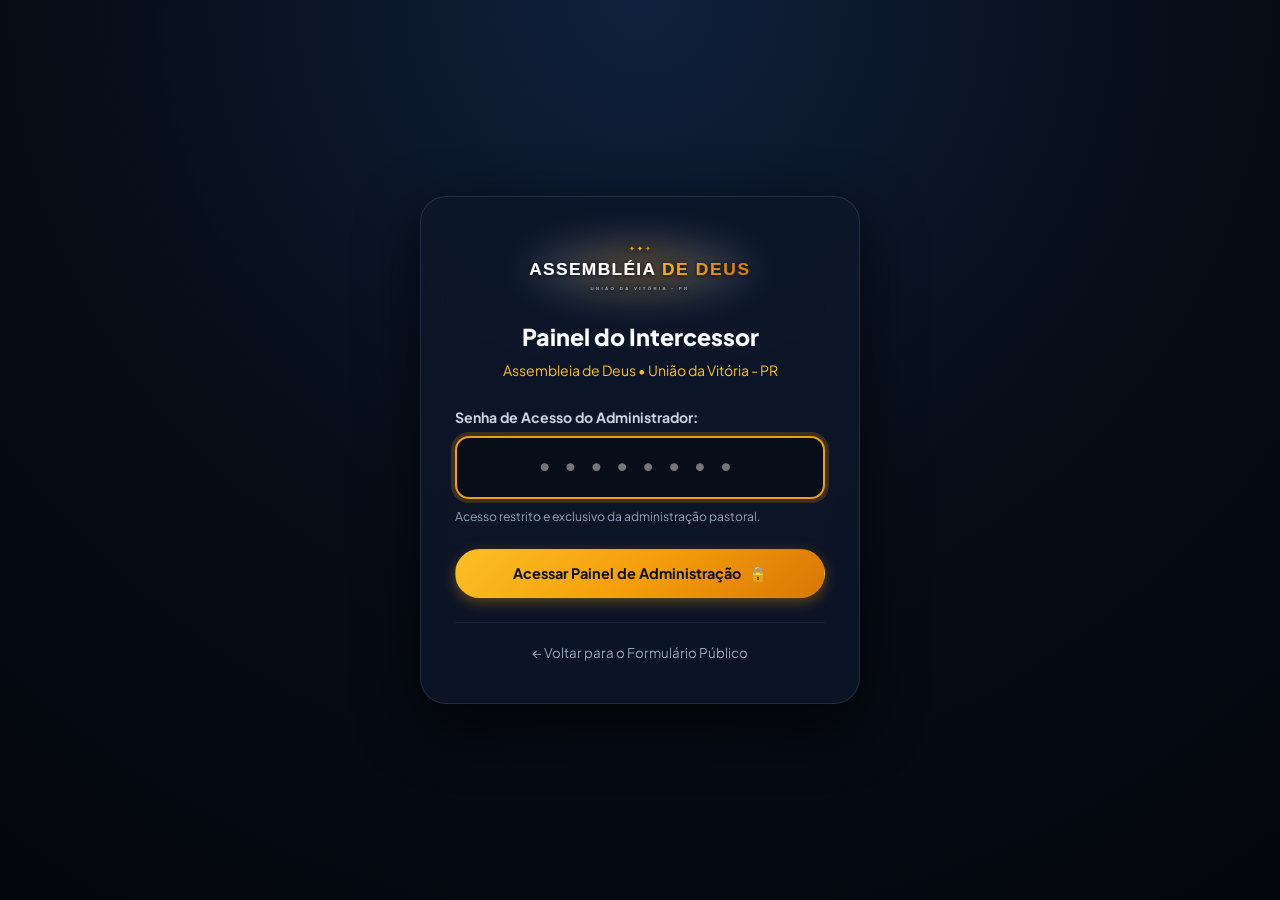
==== commit a5c9094e: "Add files via upload" ====
--- a/admin.html
+++ b/admin.html
@@ -25,27 +25,27 @@
         <div class="login-logo-wrapper">
           <div class="logo-glow-aura small"></div>
           <img src="logo.svg" 
-               alt="Culto do Empreendedor - União da Vitória PR" 
+               alt="Igreja Evangélica Assembleia de Deus - União da Vitória PR" 
                class="admin-login-logo">
         </div>
         <h2 class="login-title">Painel do Intercessor</h2>
-        <p class="login-subtitle">Culto do Empreendedor • União da Vitória - PR</p>
+        <p class="login-subtitle">Assembleia de Deus • União da Vitória - PR</p>
       </div>
 
       <form id="admin-login-form" class="login-form">
         <div class="pin-input-group">
-          <label for="admin-pin-input">Digite o PIN de Segurança:</label>
-          <input type="password" id="admin-pin-input" maxlength="10" placeholder="••••" inputmode="numeric" pattern="[0-9]*" autocomplete="current-password" required autofocus>
-          <small class="pin-hint">PIN inicial padrão: <strong>1234</strong> (você pode alterar nas configurações)</small>
+          <label for="admin-pin-input">Senha de Acesso do Administrador:</label>
+          <input type="password" id="admin-pin-input" maxlength="20" placeholder="••••••••" autocomplete="current-password" required autofocus>
+          <small class="pin-hint" style="color: var(--text-muted);">Acesso restrito e exclusivo da administração pastoral.</small>
         </div>
 
         <button type="submit" class="btn btn-primary btn-block">
-          <span>Desbloquear Mural de Oração</span>
-          <span>🔓</span>
+          <span>Acessar Painel de Administração</span>
+          <span>🔒</span>
         </button>
 
         <p id="login-error-msg" class="login-error hidden">
-          ⚠️ PIN incorreto. Tente novamente ou use o padrão 1234.
+          ⚠️ Senha incorreta. Acesso restrito exclusivamente ao administrador.
         </p>
       </form>
       <div class="login-footer">
@@ -62,10 +62,10 @@
       <div class="admin-topbar-inner max-w">
         <div class="admin-brand">
           <img src="logo.svg" 
-               alt="Culto do Empreendedor" 
+               alt="Igreja Evangélica Assembleia de Deus - União da Vitória PR" 
                class="admin-brand-logo">
           <div>
-            <h1 class="admin-title">Culto do Empreendedor</h1>
+            <h1 class="admin-title">Assembleia de Deus</h1>
             <p class="admin-role-badge">União da Vitória - PR • Painel de Oração</p>
           </div>
         </div>
@@ -176,9 +176,9 @@
         </div>
         <div class="modal-body">
           <div class="form-group">
-            <label for="input-new-pin">Alterar PIN de Acesso:</label>
-            <input type="password" id="input-new-pin" maxlength="10" placeholder="Novo PIN numérico">
-            <small style="color: var(--text-muted);">Deixe vazio se não quiser alterar.</small>
+            <label for="input-new-pin">Alterar Senha do Administrador:</label>
+            <input type="password" id="input-new-pin" maxlength="20" placeholder="Digite uma nova senha">
+            <small style="color: var(--text-muted);">Deixe vazio para manter a senha atual inalterada.</small>
           </div>
 
           <div class="form-group" style="margin-top: 10px;">
@@ -221,7 +221,7 @@
         <div class="modal-header">
           <div>
             <h2 class="modal-title">🏥 Lista & Relatório de Visitas Hospitalares (PDF)</h2>
-            <p class="modal-subtext">Culto do Empreendedor • Igreja Assembleia de Deus • União da Vitória - PR</p>
+            <p class="modal-subtext">Culto do Empreendedor • Igreja Assembleia de Deus • União da Vitória - PR • <span style="color: #fbbf24; font-weight: 700;">🗓️ Visitas: Quartas-feiras</span></p>
           </div>
           <button class="btn-close-modal" id="btn-close-print-hospital">&times;</button>
         </div>
--- a/style.css
+++ b/style.css
@@ -122,50 +122,52 @@
 
 .logo-glow-aura {
   position: absolute;
-  width: 170px;
-  height: 220px;
-  border-radius: 30px;
-  background: radial-gradient(circle, rgba(245, 158, 11, 0.45) 0%, rgba(59, 130, 246, 0.25) 55%, transparent 75%);
-  filter: blur(28px);
+  width: 320px;
+  height: 90px;
+  border-radius: 50px;
+  background: radial-gradient(ellipse, rgba(245, 158, 11, 0.35) 0%, rgba(255, 255, 255, 0.15) 50%, transparent 75%);
+  filter: blur(22px);
   animation: auraPulse 4s infinite ease-in-out;
   pointer-events: none;
 }
 
 .logo-glow-aura.small {
-  width: 120px;
-  height: 150px;
-  filter: blur(20px);
+  width: 240px;
+  height: 70px;
+  border-radius: 40px;
+  filter: blur(16px);
 }
 
 @keyframes auraPulse {
   0%, 100% {
     opacity: 0.5;
-    transform: scale(0.95);
+    transform: scale(0.96);
   }
   50% {
-    opacity: 0.95;
-    transform: scale(1.06);
+    opacity: 0.9;
+    transform: scale(1.04);
   }
 }
 
 .culto-logo {
-  width: 145px;
+  width: 340px;
+  max-width: 90vw;
   height: auto;
-  aspect-ratio: 3/4;
-  border-radius: 20px;
-  object-fit: cover;
-  border: 2px solid rgba(245, 158, 11, 0.5);
-  box-shadow: 0 16px 40px rgba(0, 0, 0, 0.8), 0 0 30px rgba(245, 158, 11, 0.28);
+  aspect-ratio: 7 / 2;
+  border-radius: 14px;
+  object-fit: contain;
+  border: none;
+  box-shadow: none;
   position: relative;
   z-index: 2;
-  background: #080e1a;
-  transition: transform 0.3s cubic-bezier(0.16, 1, 0.3, 1), box-shadow 0.3s;
+  background: transparent;
+  display: block;
+  transition: transform 0.3s cubic-bezier(0.16, 1, 0.3, 1), filter 0.3s;
 }
 
 .culto-logo:hover {
-  transform: translateY(-4px) scale(1.02);
-  border-color: #f59e0b;
-  box-shadow: 0 20px 50px rgba(0, 0, 0, 0.9), 0 0 45px rgba(245, 158, 11, 0.45);
+  transform: translateY(-2px) scale(1.02);
+  filter: drop-shadow(0 6px 16px rgba(245, 158, 11, 0.3));
 }
 
 /* Badge Oficial */
@@ -886,23 +888,214 @@
   color: var(--gold);
 }
 
+/* ========================================================
+   Painel de Ações Coordenadas e Simétricas na Confirmação
+   (Google Maps, Instagram @cultodoempreendedoruva e Novo Envio)
+   ======================================================== */
+.conf-coordinated-actions {
+  width: 100%;
+  max-width: 520px;
+  display: flex;
+  flex-direction: column;
+  gap: 12px;
+  margin-top: 10px;
+}
+
+/* Linha com 2 Botões de Conexão Simétricos (50% / 50%) */
+.conf-buttons-row-dual {
+  display: grid;
+  grid-template-columns: 1fr 1fr;
+  gap: 12px;
+  width: 100%;
+}
+
+/* Base Comum dos Botões Simétricos */
+.btn-conf-sym {
+  display: flex;
+  align-items: center;
+  justify-content: space-between;
+  padding: 12px 16px;
+  min-height: 58px;
+  border-radius: 16px;
+  text-decoration: none;
+  font-family: inherit;
+  font-size: 0.9rem;
+  cursor: pointer;
+  transition: all 0.25s cubic-bezier(0.16, 1, 0.3, 1);
+  box-sizing: border-box;
+  text-align: left;
+  border: 1.5px solid transparent;
+  position: relative;
+  overflow: hidden;
+  user-select: none;
+}
+
+.btn-conf-sym:active {
+  transform: scale(0.97) !important;
+}
+
+.sym-btn-icon {
+  display: flex;
+  align-items: center;
+  justify-content: center;
+  width: 36px;
+  height: 36px;
+  border-radius: 10px;
+  font-size: 1.25rem;
+  flex-shrink: 0;
+  transition: transform 0.25s ease;
+}
+
+.insta-svg-sym {
+  stroke: #ffffff;
+  width: 20px;
+  height: 20px;
+}
+
+.sym-btn-text-group {
+  display: flex;
+  flex-direction: column;
+  flex: 1;
+  min-width: 0;
+  margin: 0 10px;
+  line-height: 1.25;
+}
+
+.sym-btn-sub {
+  font-size: 0.68rem;
+  text-transform: uppercase;
+  letter-spacing: 0.05em;
+  font-weight: 700;
+  opacity: 0.85;
+}
+
+.sym-btn-title {
+  font-size: 0.86rem;
+  font-weight: 800;
+  white-space: nowrap;
+  overflow: hidden;
+  text-overflow: ellipsis;
+}
+
+.sym-btn-arrow {
+  font-size: 1rem;
+  opacity: 0.6;
+  transition: all 0.25s ease;
+  flex-shrink: 0;
+}
+
+.btn-conf-sym:hover .sym-btn-arrow {
+  opacity: 1;
+  transform: translate(2px, -2px);
+}
+
+.btn-conf-sym:hover .sym-btn-icon {
+  transform: scale(1.08);
+}
+
+/* 1. Botão Simétrico Google Maps */
+.btn-conf-sym-maps {
+  background: rgba(37, 99, 235, 0.12);
+  border-color: rgba(59, 130, 246, 0.45);
+  color: #ffffff;
+  box-shadow: 0 4px 16px rgba(37, 99, 235, 0.15);
+}
+
+.btn-conf-sym-maps .sym-btn-icon {
+  background: rgba(59, 130, 246, 0.2);
+}
+
+.btn-conf-sym-maps .sym-btn-sub {
+  color: #93c5fd;
+}
+
+.btn-conf-sym-maps .sym-btn-title {
+  color: #ffffff;
+}
+
+.btn-conf-sym-maps:hover {
+  background: rgba(37, 99, 235, 0.25);
+  border-color: #60a5fa;
+  transform: translateY(-2px);
+  box-shadow: 0 8px 24px rgba(37, 99, 235, 0.35);
+}
+
+/* 2. Botão Simétrico Instagram Culto do Empreendedor */
+.btn-conf-sym-insta {
+  background: linear-gradient(135deg, rgba(240, 148, 51, 0.12) 0%, rgba(220, 39, 67, 0.14) 50%, rgba(188, 24, 136, 0.12) 100%);
+  border-color: rgba(225, 48, 108, 0.45);
+  color: #ffffff;
+  box-shadow: 0 4px 16px rgba(220, 39, 67, 0.18);
+}
+
+.btn-conf-sym-insta .sym-btn-icon {
+  background: linear-gradient(135deg, rgba(240, 148, 51, 0.35) 0%, rgba(220, 39, 67, 0.35) 100%);
+}
+
+.btn-conf-sym-insta .sym-btn-sub {
+  color: #f472b6;
+}
+
+.btn-conf-sym-insta .sym-btn-title {
+  color: #ffffff;
+}
+
+.btn-conf-sym-insta:hover {
+  background: linear-gradient(135deg, rgba(240, 148, 51, 0.25) 0%, rgba(220, 39, 67, 0.3) 50%, rgba(188, 24, 136, 0.25) 100%);
+  border-color: #ec4899;
+  transform: translateY(-2px);
+  box-shadow: 0 8px 24px rgba(220, 39, 67, 0.38);
+}
+
+/* 3. Botão Principal Simétrico: Enviar Outro Pedido (Full Width) */
+.btn-conf-sym-submit {
+  width: 100%;
+  background: linear-gradient(135deg, rgba(245, 158, 11, 0.14) 0%, rgba(217, 119, 6, 0.14) 100%);
+  border-color: rgba(245, 158, 11, 0.5);
+  color: #fbbf24;
+  box-shadow: 0 4px 18px rgba(245, 158, 11, 0.16);
+}
+
+.btn-conf-sym-submit .sym-btn-icon {
+  background: rgba(245, 158, 11, 0.2);
+}
+
+.btn-conf-sym-submit .sym-btn-sub {
+  color: #fde68a;
+}
+
+.btn-conf-sym-submit .sym-btn-title {
+  color: #fbbf24;
+}
+
+.btn-conf-sym-submit:hover {
+  background: linear-gradient(135deg, #fbbf24 0%, #f59e0b 50%, #d97706 100%);
+  border-color: #fbbf24;
+  color: #070d18;
+  transform: translateY(-2px);
+  box-shadow: 0 10px 30px rgba(245, 158, 11, 0.45);
+}
+
+.btn-conf-sym-submit:hover .sym-btn-icon {
+  background: rgba(7, 13, 24, 0.2);
+}
+
+.btn-conf-sym-submit:hover .sym-btn-sub {
+  color: #451a03;
+}
+
+.btn-conf-sym-submit:hover .sym-btn-title {
+  color: #070d18;
+}
+
+.btn-conf-sym-submit:hover .sym-btn-arrow {
+  color: #070d18;
+  transform: rotate(180deg);
+}
+
+/* Suporte legado se btn-new-submission for chamado isoladamente */
 .btn-new-submission {
-  background: transparent;
-  border: 1.5px solid rgba(255, 255, 255, 0.2);
-  color: #ffffff;
-  font-family: inherit;
-  font-size: 0.95rem;
-  font-weight: 700;
-  padding: 12px 28px;
-  border-radius: var(--radius-full);
-  cursor: pointer;
-  transition: all 0.2s;
-  margin-top: 8px;
-}
-
-.btn-new-submission:hover {
-  background: rgba(255, 255, 255, 0.1);
-  border-color: #ffffff;
+  display: none;
 }
 
 .public-footer {
@@ -965,16 +1158,19 @@
 }
 
 .admin-login-logo {
-  width: 105px;
+  width: 260px;
+  max-width: 90%;
   height: auto;
-  aspect-ratio: 3/4;
-  border-radius: 16px;
-  object-fit: cover;
-  border: 2px solid rgba(245, 158, 11, 0.5);
-  box-shadow: 0 10px 30px rgba(0, 0, 0, 0.7), 0 0 20px rgba(245, 158, 11, 0.25);
+  aspect-ratio: 7 / 2;
+  border-radius: 12px;
+  object-fit: contain;
+  border: none;
+  box-shadow: none;
   position: relative;
   z-index: 2;
-  background: #080e1a;
+  background: transparent;
+  display: block;
+  margin: 0 auto;
 }
 
 .login-title {
@@ -1077,14 +1273,15 @@
 }
 
 .admin-brand-logo {
-  width: 46px;
+  width: 140px;
+  max-width: 45vw;
   height: auto;
-  aspect-ratio: 3/4;
-  border-radius: 8px;
-  object-fit: cover;
-  border: 1.5px solid var(--gold);
-  box-shadow: 0 2px 10px rgba(245, 158, 11, 0.3);
-  background: #080e1a;
+  aspect-ratio: 7 / 2;
+  border-radius: 6px;
+  object-fit: contain;
+  border: none;
+  background: transparent;
+  display: block;
 }
 
 .admin-title {
@@ -1837,10 +2034,41 @@
   letter-spacing: 0.05em;
 }
 
+.badge-wednesday {
+  background: rgba(245, 158, 11, 0.2);
+  color: #fbbf24;
+  border: 1px solid rgba(245, 158, 11, 0.5);
+  font-size: 0.7rem;
+  font-weight: 800;
+  text-transform: uppercase;
+  padding: 2px 8px;
+  border-radius: 9999px;
+  letter-spacing: 0.04em;
+  display: inline-flex;
+  align-items: center;
+  gap: 4px;
+}
+
 .hospital-desc {
   font-size: 0.83rem;
   color: #94a3b8;
   line-height: 1.45;
+}
+
+.hospital-day-highlight {
+  display: block;
+  margin-top: 5px;
+  color: #fef08a;
+  font-weight: 600;
+  font-size: 0.82rem;
+}
+
+.hospital-day-highlight strong {
+  color: #fbbf24;
+}
+
+.hospital-day-highlight u {
+  text-decoration-color: #f59e0b;
 }
 
 .hospital-checkbox-wrap {
@@ -1892,6 +2120,166 @@
 
 .hospital-info-banner strong {
   color: #38bdf8;
+}
+
+.hospital-wednesday-notice {
+  margin-top: 10px;
+  padding: 10px 14px;
+  background: rgba(245, 158, 11, 0.14);
+  border: 1px solid rgba(245, 158, 11, 0.45);
+  border-left: 4px solid #f59e0b;
+  border-radius: 10px;
+  font-size: 0.85rem;
+  color: #fef3c7;
+  line-height: 1.45;
+  box-shadow: 0 2px 10px rgba(0, 0, 0, 0.25);
+}
+
+.hospital-wednesday-notice strong {
+  color: #fbbf24 !important;
+}
+
+.hospital-wednesday-notice u {
+  text-decoration-color: #f59e0b;
+  font-weight: 800;
+}
+
+/* ====================================================
+   Bloco dos Obreiros na Capelania / Visita Hospitalar
+   ==================================================== */
+.obreiros-contact-box {
+  margin-top: 14px;
+  padding: 14px 16px;
+  background: rgba(7, 18, 36, 0.85);
+  border: 1px solid rgba(56, 189, 248, 0.35);
+  border-radius: 14px;
+  box-shadow: 0 4px 16px rgba(0, 0, 0, 0.35);
+}
+
+.obreiros-box-header {
+  display: flex;
+  align-items: flex-start;
+  gap: 10px;
+  margin-bottom: 12px;
+}
+
+.obreiros-header-icon {
+  font-size: 1.4rem;
+  line-height: 1;
+}
+
+.obreiros-title {
+  margin: 0;
+  font-size: 0.92rem;
+  font-weight: 800;
+  color: #38bdf8;
+  letter-spacing: -0.01em;
+}
+
+.obreiros-subtitle {
+  margin: 3px 0 0 0;
+  font-size: 0.78rem;
+  color: #94a3b8;
+  line-height: 1.35;
+}
+
+.obreiros-cards-grid {
+  display: grid;
+  grid-template-columns: repeat(3, 1fr);
+  gap: 10px;
+}
+
+.obreiro-card {
+  background: rgba(15, 30, 52, 0.75);
+  border: 1px solid rgba(56, 189, 248, 0.25);
+  border-radius: 12px;
+  padding: 10px 12px;
+  display: flex;
+  flex-direction: column;
+  justify-content: space-between;
+  gap: 10px;
+  transition: all 0.2s ease;
+}
+
+.obreiro-card:hover {
+  background: rgba(20, 42, 74, 0.85);
+  border-color: rgba(56, 189, 248, 0.5);
+  transform: translateY(-2px);
+  box-shadow: 0 4px 14px rgba(14, 165, 233, 0.2);
+}
+
+.obreiro-info-col {
+  display: flex;
+  flex-direction: column;
+  gap: 3px;
+}
+
+.obreiro-badge {
+  display: inline-block;
+  align-self: flex-start;
+  font-size: 0.65rem;
+  font-weight: 800;
+  text-transform: uppercase;
+  padding: 2px 7px;
+  border-radius: 9999px;
+  letter-spacing: 0.04em;
+}
+
+.obreiro-badge.pastor {
+  background: rgba(245, 158, 11, 0.2);
+  color: #fbbf24;
+  border: 1px solid rgba(245, 158, 11, 0.4);
+}
+
+.obreiro-badge.presbitero {
+  background: rgba(56, 189, 248, 0.18);
+  color: #7dd3fc;
+  border: 1px solid rgba(56, 189, 248, 0.35);
+}
+
+.obreiro-name {
+  font-size: 0.88rem;
+  font-weight: 800;
+  color: #ffffff;
+  line-height: 1.25;
+}
+
+.obreiro-phone {
+  font-size: 0.78rem;
+  color: #cbd5e1;
+  font-weight: 600;
+}
+
+.btn-whatsapp-obreiro {
+  display: inline-flex;
+  align-items: center;
+  justify-content: center;
+  gap: 6px;
+  background: linear-gradient(135deg, #25d366 0%, #16a34a 100%);
+  color: #ffffff;
+  font-size: 0.78rem;
+  font-weight: 800;
+  text-decoration: none;
+  padding: 8px 12px;
+  border-radius: 9999px;
+  box-shadow: 0 2px 8px rgba(37, 211, 102, 0.35);
+  transition: all 0.2s cubic-bezier(0.16, 1, 0.3, 1);
+  border: 1px solid rgba(255, 255, 255, 0.2);
+}
+
+.btn-whatsapp-obreiro:hover {
+  background: linear-gradient(135deg, #22c55e 0%, #15803d 100%);
+  transform: translateY(-1px);
+  box-shadow: 0 4px 14px rgba(37, 211, 102, 0.55);
+  color: #ffffff;
+}
+
+.btn-whatsapp-obreiro:active {
+  transform: scale(0.96) !important;
+}
+
+.wa-icon-svg {
+  flex-shrink: 0;
 }
 
 .hospital-grid-fields {
@@ -2302,6 +2690,103 @@
 .btn-print-hosp-action:hover {
   transform: translateY(-1px);
   filter: brightness(1.1);
+}
+
+/* ========================================================
+   Selos de Obrigatoriedade e Animação de Erro nos Campos
+   ======================================================== */
+.badge-mandatory {
+  margin-left: auto;
+  font-size: 0.72rem;
+  font-weight: 800;
+  color: #fbbf24;
+  background: rgba(245, 158, 11, 0.16);
+  padding: 3px 10px;
+  border-radius: 9999px;
+  border: 1px solid rgba(245, 158, 11, 0.4);
+  text-transform: uppercase;
+  letter-spacing: 0.04em;
+  display: inline-flex;
+  align-items: center;
+}
+
+.input-error-pulse {
+  border-color: #ef4444 !important;
+  box-shadow: 0 0 0 4px rgba(239, 68, 68, 0.35) !important;
+  animation: shakeInput 0.45s ease-in-out !important;
+}
+
+@keyframes shakeInput {
+  0%, 100% { transform: translateX(0); }
+  20%, 60% { transform: translateX(-6px); }
+  40%, 80% { transform: translateX(6px); }
+}
+
+/* ========================================================
+   Botão Flutuante Fixo do Administrador (Canto Inferior Direito)
+   Sempre visível em qualquer ponto de rolagem da tela
+   ======================================================== */
+.btn-floating-admin {
+  position: fixed;
+  bottom: 24px;
+  right: 24px;
+  z-index: 9999;
+  display: inline-flex;
+  align-items: center;
+  gap: 10px;
+  background: linear-gradient(135deg, rgba(13, 23, 42, 0.96) 0%, rgba(6, 11, 20, 0.98) 100%);
+  border: 1.5px solid rgba(245, 158, 11, 0.55);
+  color: #fbbf24;
+  padding: 12px 22px;
+  border-radius: 9999px;
+  text-decoration: none;
+  font-family: var(--font-main);
+  font-size: 0.9rem;
+  font-weight: 800;
+  letter-spacing: 0.02em;
+  box-shadow: 0 10px 30px rgba(0, 0, 0, 0.75), 0 0 20px rgba(245, 158, 11, 0.25);
+  backdrop-filter: blur(14px);
+  -webkit-backdrop-filter: blur(14px);
+  transition: all 0.25s cubic-bezier(0.16, 1, 0.3, 1);
+  user-select: none;
+}
+
+.btn-floating-admin:hover {
+  transform: translateY(-3px) scale(1.03);
+  border-color: #fbbf24;
+  color: #ffffff;
+  background: linear-gradient(135deg, rgba(23, 38, 68, 0.98) 0%, rgba(10, 18, 34, 1) 100%);
+  box-shadow: 0 14px 40px rgba(0, 0, 0, 0.85), 0 0 30px rgba(245, 158, 11, 0.45);
+}
+
+.btn-floating-admin:active {
+  transform: scale(0.96) !important;
+}
+
+.floating-admin-pulse {
+  width: 9px;
+  height: 9px;
+  border-radius: 50%;
+  background: #10b981;
+  box-shadow: 0 0 10px #10b981;
+  animation: floatingPulse 2s infinite ease-in-out;
+  flex-shrink: 0;
+}
+
+@keyframes floatingPulse {
+  0%, 100% { transform: scale(1); opacity: 1; }
+  50% { transform: scale(1.35); opacity: 0.5; }
+}
+
+.floating-admin-icon {
+  font-size: 1.15rem;
+  line-height: 1;
+}
+
+.floating-admin-text {
+  font-size: 0.88rem;
+  font-weight: 800;
+  white-space: nowrap;
 }
 
 /* ========================================================
@@ -2388,9 +2873,27 @@
 
   /* --- FORMULÁRIO PÚBLICO (index.html no Celular) --- */
   .public-container {
-    padding: 16px 12px 40px;
+    padding: 16px 12px max(85px, env(safe-area-inset-bottom, 85px));
     gap: 16px;
     width: 100%;
+  }
+
+  /* Botão Flutuante do Admin no Celular */
+  .btn-floating-admin {
+    bottom: max(16px, env(safe-area-inset-bottom, 16px));
+    right: 14px;
+    padding: 10px 16px;
+    font-size: 0.8rem;
+    gap: 7px;
+    box-shadow: 0 8px 24px rgba(0, 0, 0, 0.8);
+  }
+
+  .floating-admin-icon {
+    font-size: 1rem;
+  }
+
+  .floating-admin-text {
+    font-size: 0.8rem;
   }
 
   /* Logo Proporcional ao Celular */
@@ -2399,13 +2902,17 @@
   }
 
   .culto-logo {
-    width: 112px;
-    height: 112px;
+    width: 270px;
+    max-width: 92vw;
+    aspect-ratio: 7 / 2;
+    height: auto;
+    object-fit: contain;
   }
 
   .logo-glow-aura {
-    width: 120px;
-    height: 120px;
+    width: 260px;
+    height: 70px;
+    border-radius: 40px;
   }
 
   .brand-badge {
@@ -2601,6 +3108,24 @@
     padding-top: 14px;
   }
 
+  /* Bloco de Obreiros no Celular */
+  .obreiros-cards-grid {
+    grid-template-columns: 1fr;
+    gap: 8px;
+  }
+
+  .obreiro-card {
+    flex-direction: row;
+    align-items: center;
+    justify-content: space-between;
+    padding: 10px 12px;
+  }
+
+  .btn-whatsapp-obreiro {
+    padding: 8px 14px;
+    flex-shrink: 0;
+  }
+
   /* Cartão de Urgência */
   .urgency-toggle-card {
     padding: 12px;
@@ -2647,6 +3172,26 @@
 
   .conf-detail-box {
     padding: 14px;
+    font-size: 0.84rem;
+  }
+
+  /* Ações Coordenadas e Simétricas da Confirmação no Celular */
+  .conf-coordinated-actions {
+    gap: 10px;
+    margin-top: 8px;
+  }
+
+  .conf-buttons-row-dual {
+    grid-template-columns: 1fr;
+    gap: 10px;
+  }
+
+  .btn-conf-sym {
+    padding: 12px 14px;
+    min-height: 54px;
+  }
+
+  .sym-btn-title {
     font-size: 0.84rem;
   }
 
